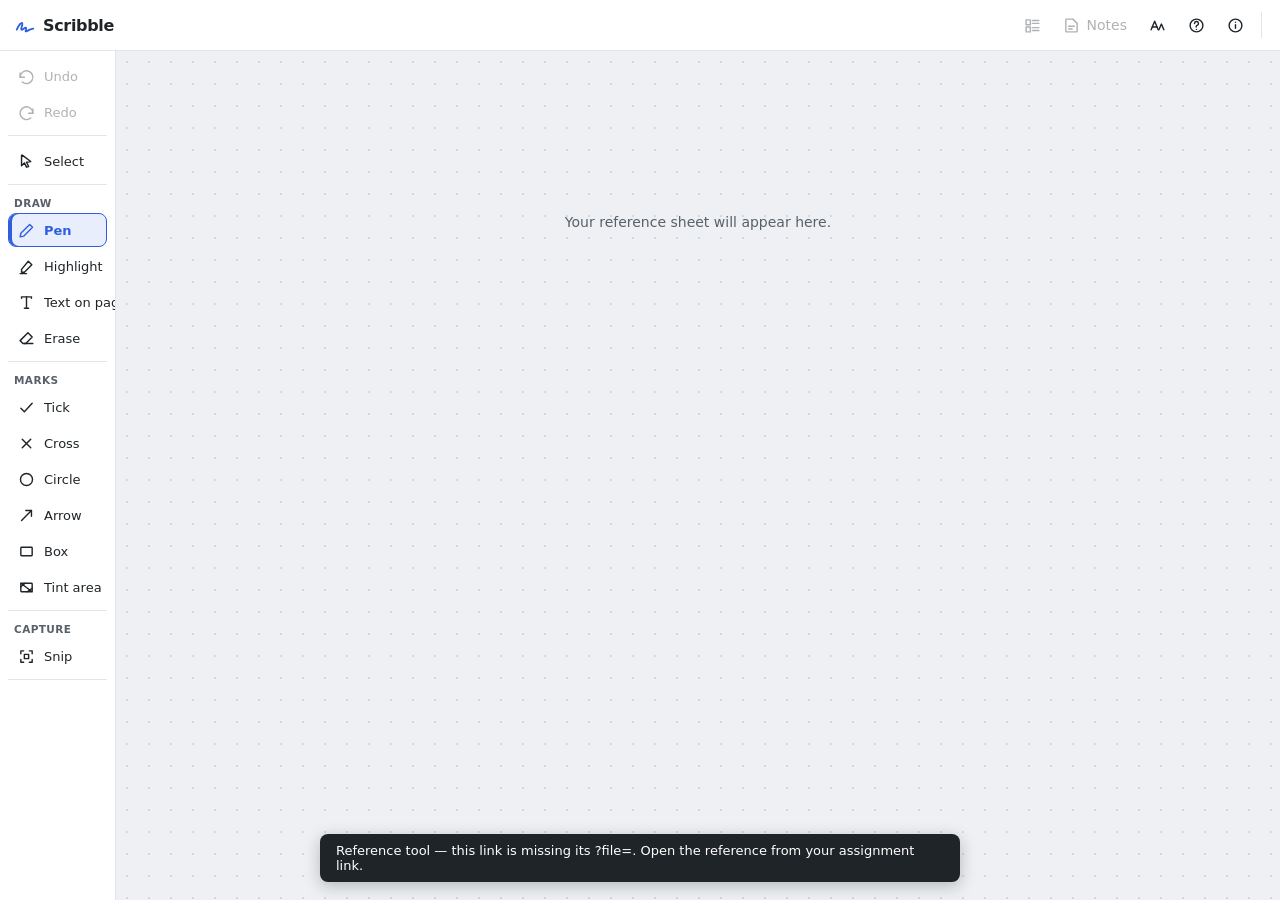
==== scribble/web/index.html @ f54103f5 "v183: Fable roadmap #1+#2 — CI now runs the JS tests + a cross-realm rAF §11.2 gate + an innerHTML §" ====
<!DOCTYPE html>
<html lang="en">
<head>
  <meta charset="utf-8">
  <meta name="viewport" content="width=device-width, initial-scale=1">
  <!-- The dev server (python http.server) sends no cache headers, so browsers
       would reuse a stale index.html on a normal reload — pointing at an OLD
       app.js?v= and making fixes look broken. Force a re-fetch each load. -->
  <meta http-equiv="Cache-Control" content="no-store">
  <meta http-equiv="Content-Security-Policy"
        content="default-src 'self'; script-src 'self' 'wasm-unsafe-eval'; worker-src 'self'; img-src 'self' blob: data:; style-src 'self' 'unsafe-inline'; object-src 'none'; base-uri 'none'; form-action 'none'; frame-ancestors 'self'">
  <title>Scribble — annotate your question paper</title>
  <!-- v182 REFERENCE-TOOL LOCK: the STANDALONE Scribble is a locked reference sheet BY DEFAULT — no
       Open/Save/Resume/Export, it opens only a validated ?file=<reference> (change that per exam). This does
       NOT affect the PL overlay/embed (those load the question via config and are gated out in app.js).
       To ship a FULL standalone annotator instead, add:  <meta name="scribble-locked" content="false">
       For local dev, append ?unlock on localhost. (A <meta>, not inline <script>, because the CSP forbids it.) -->
  <link rel="icon" type="image/svg+xml" href="favicon.svg">
  <!-- ?v= queries bust browser caches: python http.server sends no cache
       headers, and a stale app.js running against a fresh .wasm was the
       single biggest source of "it broke after an update". Bump APP_VERSION
       in app.js and these together on every release. -->
  <link rel="stylesheet" href="style.css?v=183">
</head>
<body>
  <!-- ============================ TOP BAR ============================ -->
  <!-- Document-level actions: open the paper, manage the file, toggle views.
       Deliberately NOT the drawing tools (those live in the left rail). -->
  <header id="topbar">
    <div class="brand">
      <svg viewBox="0 0 24 24"><path d="M3 17c3-6 5-8 6-7s-2 6-1 7 4-3 5-2-1 4 0 4 3-2 8-3"/></svg>
      Scribble
    </div>

    <button id="btn-open" class="btn labeled" title="Open a PDF or HTML file to annotate">
      <svg viewBox="0 0 24 24"><path d="M4 20V4a1 1 0 0 1 1-1h8l6 6v11a1 1 0 0 1-1 1H5a1 1 0 0 1-1-1z"/><path d="M13 3v6h6"/></svg>
      Open
    </button>

    <div class="topbar-right">
      <!-- View toggles -->
      <button id="btn-thumbs" class="btn" title="Show/hide page thumbnails" aria-label="Toggle page thumbnails" aria-pressed="false" disabled>
        <svg viewBox="0 0 24 24"><rect x="3" y="4" width="6" height="7"/><rect x="3" y="14" width="6" height="7"/><path d="M12 5h9M12 9h9M12 15h9M12 19h9"/></svg>
      </button>
      <button id="btn-notes" class="btn labeled" title="Show/hide your working notes" aria-pressed="false" disabled>
        <svg viewBox="0 0 24 24"><path d="M13 3H5a1 1 0 0 0-1 1v16a1 1 0 0 0 1 1h14a1 1 0 0 0 1-1V10"/><path d="M14 3l6 6"/><path d="M8 13h8M8 17h5"/></svg>
        Notes
      </button>
      <button id="btn-big" class="btn" title="Toggle larger controls" aria-label="Toggle larger controls" aria-pressed="false">
        <svg viewBox="0 0 24 24"><path d="M3 18L8 6l5 12"/><path d="M4.7 14h6.6"/><path d="M14 18l3.5-8 3.5 8"/></svg>
      </button>
      <button id="btn-help" class="btn" title="Keyboard shortcuts (?)" aria-label="Show keyboard shortcuts" aria-haspopup="dialog">
        <svg viewBox="0 0 24 24"><circle cx="12" cy="12" r="9"/><path d="M9.2 9.2a2.8 2.8 0 1 1 3.6 2.7c-.8.3-1.3 1-1.3 1.9v.4"/><path d="M12 17.5v.01"/></svg>
      </button>
      <!-- v180: the ⓘ opens the Keyboard-shortcuts modal (its footer carries the attribution), so shortcuts
           are one click on the bar. Wrapper kept so the overlay merge moves the button as one unit. -->
      <span class="about-wrap" id="about-wrap">
        <button id="btn-about" class="btn" title="Keyboard shortcuts &amp; about" aria-label="Keyboard shortcuts and about" aria-haspopup="dialog">
          <svg viewBox="0 0 24 24"><circle cx="12" cy="12" r="9"/><path d="M12 11v5"/><path d="M12 7.5v.01"/></svg>
        </button>
      </span>

      <span class="bar-divider"></span>

      <!-- File: Save/Resume are a pair (your editable session); Export is the deliverable. -->
      <button id="btn-save" class="btn labeled" title="Save your work to a file you can resume from later (shortcut: Ctrl/Cmd+S)" disabled>
        <svg viewBox="0 0 24 24"><path d="M5 3h11l5 5v12a1 1 0 0 1-1 1H5a1 1 0 0 1-1-1V4a1 1 0 0 1 1-1z"/><path d="M8 3v5h7V3"/><path d="M7 21v-7h10v7"/></svg>
        Save
      </button>
      <button id="btn-load" class="btn labeled" title="Re-open a saved work file (.json) to continue where you left off" disabled>
        <svg viewBox="0 0 24 24"><path d="M3 7V5a1 1 0 0 1 1-1h5l2 2h9a1 1 0 0 1 1 1v2"/><path d="M3 7h18l-2 12H5L3 7z"/></svg>
        Resume
      </button>
      <button id="btn-export" class="btn labeled" title="Final step: download the annotated paper (and your notes) as a PDF" disabled>
        <svg viewBox="0 0 24 24"><path d="M12 3v12"/><path d="M7 10l5 5 5-5"/><path d="M4 21h16"/></svg>
        Export PDF
      </button>
    </div>
  </header>

  <!-- ============================ MAIN ROW =========================== -->
  <div id="main">
    <!-- ---------------------- LEFT TOOL RAIL ---------------------- -->
    <!-- The drawing/capture MODES (mutually exclusive). Color and line
         thickness are NOT here — they appear in the contextual bar over the
         page only when a marking tool is active. -->
    <nav id="rail" aria-label="Tools">
      <!-- Overlay-only: drag grip + collapse toggle (hidden in standalone / Option-B via CSS). -->
      <span class="fp-grip" title="Drag to move the tools" aria-hidden="true"><svg viewBox="0 0 6 16"><circle cx="1.5" cy="4" r="1"/><circle cx="4.5" cy="4" r="1"/><circle cx="1.5" cy="8" r="1"/><circle cx="4.5" cy="8" r="1"/><circle cx="1.5" cy="12" r="1"/><circle cx="4.5" cy="12" r="1"/></svg></span>
      <!-- Undo/Redo live here (not just the floating pill) so they're reachable on a
           touch device with no keyboard. Actions, not modes — they never go .active. -->
      <div class="rail-group">
        <button id="btn-undo" class="tool" title="Undo (Ctrl/Cmd+Z)" disabled>
          <svg viewBox="0 0 24 24"><path d="M3 7v6h6"/><path d="M3 13a9 9 0 1 1 3 6.7"/></svg>
          <span>Undo</span>
        </button>
        <button id="btn-redo" class="tool" title="Redo (Ctrl/Cmd+Y or Ctrl/Cmd+Shift+Z)" disabled>
          <svg viewBox="0 0 24 24"><path d="M21 7v6h-6"/><path d="M21 13a9 9 0 1 0-3 6.7"/></svg>
          <span>Redo</span>
        </button>
      </div>
      <div class="rail-group">
        <button class="tool" data-tool="select" title="Select — click an annotation to move, resize or delete it. Drag an empty area to box-select several; Shift-click adds or removes one (shortcut: V)">
          <svg viewBox="0 0 24 24"><path d="M6 3l12 9-6 1 3 6-3 1-3-6-4 4V3z"/></svg>
          <span>Select</span>
        </button>
      </div>

      <div class="rail-group">
        <div class="rail-label">Draw</div>
        <button class="tool active" data-tool="pen" title="Pen — draw freehand (shortcut: P)">
          <svg viewBox="0 0 24 24"><path d="M16.5 3.5l4 4L8 20l-5 1 1-5L16.5 3.5z"/></svg>
          <span>Pen</span>
        </button>
        <button class="tool" data-tool="highlighter" title="Highlighter — translucent marker (shortcut: H)">
          <svg viewBox="0 0 24 24"><path d="M14.5 4.5l5 5L9 20H5v-4L14.5 4.5z"/><path d="M3 22h9"/></svg>
          <span>Highlight</span>
        </button>
        <button class="tool" data-tool="text" title="Types text directly on the page — click the page and type (shortcut: T)">
          <svg viewBox="0 0 24 24"><path d="M5 6V4h14v2"/><path d="M12 4v16"/><path d="M9 20h6"/></svg>
          <span>Text on page</span>
        </button>
        <button class="tool" data-tool="eraser" title="Eraser — removes whole strokes, notes and marks (shortcut: E)">
          <svg viewBox="0 0 24 24"><path d="M14 4l6 6-9 9H7l-4-4L14 4z"/><path d="M9 19h12"/></svg>
          <span>Erase</span>
        </button>
      </div>

      <div class="rail-group">
        <div class="rail-label">Marks</div>
        <button class="tool" data-tool="tick" title="Tick mark — click to place, drag to size">
          <svg viewBox="0 0 24 24"><path d="M4 13l5 5L20 6"/></svg>
          <span>Tick</span>
        </button>
        <button class="tool" data-tool="cross" title="Cross mark — click to place, drag to size">
          <svg viewBox="0 0 24 24"><path d="M6 6l12 12"/><path d="M18 6L6 18"/></svg>
          <span>Cross</span>
        </button>
        <button class="tool" data-tool="circle" title="Circle — drag around the region to mark">
          <svg viewBox="0 0 24 24"><circle cx="12" cy="12" r="8.5"/></svg>
          <span>Circle</span>
        </button>
        <button class="tool" data-tool="arrow" title="Arrow — drag from tail to tip">
          <svg viewBox="0 0 24 24"><path d="M5 19L19 5"/><path d="M11 5h8v8"/></svg>
          <span>Arrow</span>
        </button>
        <button class="tool" data-tool="rect" title="Box — drag around the region to outline">
          <svg viewBox="0 0 24 24"><rect x="4" y="6" width="16" height="12" rx="1"/></svg>
          <span>Box</span>
        </button>
        <button class="tool" data-tool="fillrect" title="Tint area — drag to highlight a whole region">
          <svg viewBox="0 0 24 24"><rect x="4" y="6" width="16" height="12" rx="1"/><path d="M4 6l16 12M10 6L4 11M20 13l-7 5"/></svg>
          <span>Tint area</span>
        </button>
      </div>

      <div class="rail-group">
        <div class="rail-label">Capture</div>
        <button class="tool" data-tool="snip" title="Snip — drag a box to copy that region (image + any text) into your notes (shortcut: S)">
          <svg viewBox="0 0 24 24"><path d="M4 8V4h4"/><path d="M16 4h4v4"/><path d="M20 16v4h-4"/><path d="M8 20H4v-4"/><rect x="9" y="9" width="6" height="6"/></svg>
          <span>Snip</span>
        </button>
      </div>
      <!-- Minimise-to-handle uses "＿", expand uses diagonal arrows, ✕ stays full-hide only (#8).
           Both glyphs live in the button; CSS shows one per collapsed state — correct at boot, no JS. -->
      <button id="rail-collapse" class="fp-collapse" title="Minimise the toolbar" aria-label="Minimise the toolbar" aria-expanded="true"><svg class="ico-min" viewBox="0 0 24 24"><path d="M5 16h14"/></svg><svg class="ico-expand" viewBox="0 0 24 24"><path d="M15 5h4v4"/><path d="M19 5l-6 6"/><path d="M9 19H5v-4"/><path d="M5 19l6-6"/></svg></button>
      <!-- Toolbar width handle. Deliberately a <button>: DRAG_EXCLUDE (floating-panel.js) already excludes
           `button`, so dragging this edge resizes the bar and can never LIFT it. Overlay-only (style.css). -->
      <button type="button" id="rail-resize" class="fp-resize" role="separator" aria-orientation="vertical"
              title="Drag to set the toolbar width (double-click for full width)" aria-label="Toolbar width"
              aria-valuemin="0" aria-valuemax="100" aria-valuenow="100" aria-valuetext="Full width"></button>
    </nav>

    <!-- Page thumbnails (auto-shown for multi-page documents) -->
    <aside id="thumbs" hidden></aside>

    <!-- ------------------------- STAGE ---------------------------- -->
    <!-- A non-scrolling frame that holds the scrolling viewer plus the two
         floating overlays (context bar, doc controls), so the overlays stay
         pinned while the page scrolls. -->
    <section id="stage">
      <div id="viewer">
        <p id="placeholder">Open a PDF or HTML file to start scribbling.</p>
        <!-- HTML docs (single page) use this wrapper directly. -->
        <div id="page-wrap" hidden>
          <canvas id="pdf-canvas"></canvas>
          <iframe id="html-frame" hidden sandbox="allow-same-origin"
                  referrerpolicy="no-referrer" title="Uploaded document"></iframe>
          <canvas id="anno-canvas"></canvas>
          <textarea id="text-input" maxlength="500" hidden rows="1"
                 autocomplete="off" spellcheck="false"
                 placeholder="Type a note…"></textarea>
        </div>
        <!-- PDF docs: a virtualized column of per-page sheets (built in JS). -->
        <div id="page-column" hidden></div>
      </div>

      <!-- Contextual color + thickness: shown only for marking tools. Movable,
           collapsible, semi-transparent, scrolls horizontally when narrow. -->
      <div id="context-bar" hidden>
        <span class="cbar-grip" title="Drag to move the colour bar" aria-hidden="true"><svg viewBox="0 0 6 16"><circle cx="1.5" cy="4" r="1"/><circle cx="4.5" cy="4" r="1"/><circle cx="1.5" cy="8" r="1"/><circle cx="4.5" cy="8" r="1"/><circle cx="1.5" cy="12" r="1"/><circle cx="4.5" cy="12" r="1"/></svg></span>
        <div class="cbar-content">
          <div id="colors">
            <button class="swatch" data-color="black" title="Black"></button>
            <button class="swatch" data-color="red" title="Red"></button>
            <button class="swatch active" data-color="blue" title="Blue"></button>
            <button class="swatch" data-color="green" title="Green"></button>
            <button class="swatch" data-color="yellow" title="Yellow"></button>
          </div>
          <span class="bar-divider" id="width-divider"></span>
          <div id="widths" title="Line thickness">
            <button class="btn width" data-width="thin" title="Thin line — fine pen strokes"><span class="dot d1"></span></button>
            <button class="btn width active" data-width="medium" title="Medium line — default thickness"><span class="dot d2"></span></button>
            <button class="btn width" data-width="thick" title="Thick line — bold strokes"><span class="dot d3"></span></button>
          </div>
          <span class="bar-divider"></span>
          <button id="btn-palette" class="btn" title="Colour-blind-safe palette (green→brown, red→vermillion)" aria-label="Toggle colour-blind-safe palette" aria-pressed="false">
            <svg viewBox="0 0 24 24"><circle cx="12" cy="12" r="8.5"/><path d="M12 3.5a8.5 8.5 0 0 0 0 17z" fill="currentColor" stroke="none"/></svg>
          </button>
        </div>
        <button id="cbar-collapse" class="cbar-collapse" title="Minimise the colour bar" aria-label="Minimise the colour bar" aria-expanded="true"><svg class="ico-min" viewBox="0 0 24 24"><path d="M5 16h14"/></svg><svg class="ico-expand" viewBox="0 0 24 24"><path d="M15 5h4v4"/><path d="M19 5l-6 6"/><path d="M9 19H5v-4"/><path d="M5 19l6-6"/></svg></button>
      </div>

      <!-- Floating document controls: page nav + zoom (viewer convention) -->
      <div id="doc-controls" hidden>
        <!-- Page nav + the Page/Scroll toggle are meaningless on a single HTML page; CSS
             hides #page-nav (and #scroll-mode) under body.html-doc. -->
        <span id="page-nav">
          <button id="btn-prev" class="btn" title="Previous page (PageUp / scroll up at the top)" disabled>
            <svg viewBox="0 0 24 24"><path d="M14 6l-6 6 6 6"/></svg>
          </button>
          <span class="readout">
            <input id="page-input" type="number" min="1" value="1" disabled
                   title="Type a page number and press Enter">
            <span id="page-count">/ –</span>
          </span>
          <button id="btn-next" class="btn" title="Next page (PageDown / scroll down at the bottom)" disabled>
            <svg viewBox="0 0 24 24"><path d="M10 6l6 6-6 6"/></svg>
          </button>
          <span class="bar-divider"></span>
        </span>

        <button id="btn-zoom-out" class="btn" title="Zoom out" disabled>
          <svg viewBox="0 0 24 24"><path d="M5 12h14"/></svg>
        </button>
        <select id="zoom-select" title="Zoom level" disabled>
          <option value="fit-width">Fit width</option>
          <option value="fit-page">Fit page</option>
          <option value="0.5">50%</option>
          <option value="0.75">75%</option>
          <option value="1" selected>100%</option>
          <option value="1.25">125%</option>
          <option value="1.5">150%</option>
          <option value="2">200%</option>
          <option value="3">300%</option>
        </select>
        <button id="btn-zoom-in" class="btn" title="Zoom in" disabled>
          <svg viewBox="0 0 24 24"><path d="M12 5v14"/><path d="M5 12h14"/></svg>
        </button>

        <span class="bar-divider"></span>

        <div id="scroll-mode" class="seg-group" role="group" aria-label="Page view mode">
          <button id="seg-paged" class="seg active" title="Single page — one page at a time" aria-pressed="true" disabled>
            <svg viewBox="0 0 24 24"><rect x="6" y="4" width="12" height="16" rx="1"/></svg>
            <span>Page</span>
          </button>
          <button id="seg-cont" class="seg" title="Continuous — scroll through every page" aria-pressed="false" disabled>
            <svg viewBox="0 0 24 24"><rect x="6" y="3" width="12" height="7" rx="1"/><rect x="6" y="14" width="12" height="7" rx="1"/></svg>
            <span>Scroll</span>
          </button>
        </div>
      </div>
    </section>

    <!-- Splitter + Notes pane (unchanged internals) -->
    <div id="splitter" hidden title="Drag to resize notes (double-click to reset)"></div>
    <aside id="notes-pane" hidden>
      <header>
        <span class="notes-grip" title="Drag to move the notes window" aria-hidden="true"><svg viewBox="0 0 6 16"><circle cx="1.5" cy="4" r="1"/><circle cx="4.5" cy="4" r="1"/><circle cx="1.5" cy="8" r="1"/><circle cx="4.5" cy="8" r="1"/><circle cx="1.5" cy="12" r="1"/><circle cx="4.5" cy="12" r="1"/></svg></span>
        <span>Notes</span>
        <span>
          <button id="btn-add-note" class="btn" title="Add a text block">＋ Text</button>
          <button id="btn-add-sketch" class="btn" title="Add a blank canvas you can draw on with the same tools">＋ Draw</button>
          <button id="btn-paste-img" class="btn" title="Paste an image from the clipboard — e.g. a snip copied in the reference tab (Ctrl/⌘+V works too)">＋ Paste</button>
          <button id="btn-notes-dock" class="btn" title="Float notes as a window">Float</button>
          <button id="btn-notes-hide" class="btn icon-btn" title="Hide the notes — reopen with the Notes button on the toolbar" aria-label="Hide the notes">
            <svg viewBox="0 0 24 24" aria-hidden="true"><path d="M6 6l12 12M18 6L6 18"/></svg>
          </button>
        </span>
      </header>
      <div class="notes-scratch-note">Notes are scratch — not saved with your answer.</div>
      <div id="notes-list"></div>
      <div class="notes-resize" aria-hidden="true"></div>
    </aside>
  </div>

  <div id="status" role="status" aria-live="polite"></div>
  <!-- Persistent, high-attention alert (autosave failure / scratchpad nearly full). role="alert" so it is
       announced assertively; textContent only; pinned near the top (never the bottom-fixed #status spot). -->
  <div id="persist-alert" class="persist-alert" role="alert" hidden></div>

  <!-- Keyboard-shortcuts overlay (toggle: ? key or the help button). Static
       content only — no user data ever goes in here. -->
  <div id="help-overlay" hidden role="dialog" aria-modal="true" aria-label="Keyboard shortcuts">
    <div id="help-card">
      <header>
        <span>Keyboard shortcuts</span>
        <button id="help-close" class="btn" title="Close (Esc)" aria-label="Close">
          <svg viewBox="0 0 24 24"><path d="M6 6l12 12M18 6L6 18"/></svg>
        </button>
      </header>
      <div class="help-cols">
        <section>
          <h3>Tools</h3>
          <dl>
            <dt>V</dt><dd>Select</dd>
            <dt>P</dt><dd>Pen</dd>
            <dt>H</dt><dd>Highlighter</dd>
            <dt>T</dt><dd>Text note</dd>
            <dt>E</dt><dd>Eraser</dd>
            <dt class="ov-hide">S</dt><dd class="ov-hide">Snip a region</dd>
            <dt>Same key again</dt><dd>Deselect the active tool (back to Select)</dd>
          </dl>
        </section>
        <section>
          <h3>Edit</h3>
          <dl>
            <dt>Ctrl/⌘ Z</dt><dd>Undo</dd>
            <dt>Ctrl/⌘ Y</dt><dd>Redo</dd>
            <dt>Ctrl/⌘ S</dt><dd>Save work file</dd>
            <dt>Drag empty</dt><dd>Box-select several marks</dd>
            <dt>Shift-click</dt><dd>Add / remove one from the selection</dd>
            <dt>Delete</dt><dd>Remove selected mark(s)</dd>
            <dt>Esc</dt><dd>Deselect — or pause to answer, press again to draw</dd>
          </dl>
        </section>
        <section>
          <h3>Navigate &amp; text</h3>
          <dl>
            <dt class="ov-hide">PgUp / PgDn</dt><dd class="ov-hide">Previous / next page</dd>
            <dt class="ov-hide">Home / End</dt><dd class="ov-hide">First / last page</dd>
            <dt>Enter</dt><dd>Place a text note</dd>
            <dt>Shift Enter</dt><dd>New line in a note</dd>
            <dt>?</dt><dd>Show this help</dd>
          </dl>
        </section>
      </div>
      <footer id="help-about"><strong>Scribble</strong> — by Adhiraj Agarwala. © 2026 · MIT License.</footer>
    </div>
  </div>

  <input id="file-pdf" type="file" accept=".pdf,application/pdf,.html,.htm,text/html" hidden>
  <input id="file-json" type="file" accept=".json,application/json" hidden>

  <!-- RACE-3 (audit, high): preload the whole module graph in parallel. The v172 wedge's leading
       mechanism is a script-blocking stall while parser-inserted modules wait; preloading shrinks
       the serial window. Keep this list in lockstep with app.js's imports. -->
  <link rel="modulepreload" href="app.js?v=183">
  <link rel="modulepreload" href="pkg/scribble.js?v=183">
  <link rel="modulepreload" href="utils.js?v=183">
  <link rel="modulepreload" href="pdf-writer.js?v=183">
  <link rel="modulepreload" href="embed.js?v=183">
  <link rel="modulepreload" href="idb.js?v=183">
  <link rel="modulepreload" href="text-extract.js?v=183">
  <link rel="modulepreload" href="modals.js?v=183">
  <link rel="modulepreload" href="colorbar.js?v=183">
  <link rel="modulepreload" href="notes-dock.js?v=183">
  <link rel="modulepreload" href="floating-panel.js?v=183">
  <link rel="modulepreload" href="overlay-pe.js?v=183">
  <link rel="modulepreload" href="rail-resize.js?v=183">
  <link rel="modulepreload" href="rail-overflow.js?v=183">
  <link rel="modulepreload" href="calc-dodge.js?v=183">
  <link rel="modulepreload" href="visible-band.js?v=183">
  <script type="module" src="app.js?v=183"></script>
</body>
</html>
---- scribble/web/style.css ----
* { box-sizing: border-box; }

:root {
  --ink: #1f2428;
  --muted: #586069; /* darkened for contrast on the 10.5px rail labels + readouts */
  --line: #e1e4e8;
  --bg: #eef0f3;
  --panel: #ffffff;
  --accent: #2f5fde;
  --accent-soft: #e8eefc;
  --sheet-shadow: 0 1px 2px rgba(20, 24, 28, 0.10), 0 6px 24px rgba(20, 24, 28, 0.12);
}

html, body {
  margin: 0;
  height: 100%;
  font-family: -apple-system, BlinkMacSystemFont, "Segoe UI", system-ui, sans-serif;
  font-size: 14px;
  color: var(--ink);
  background: var(--bg);
  display: flex;
  flex-direction: column;
}

/* ---------- top bar (file + view) ---------- */

#topbar {
  position: relative; /* containing block for a docked colour bar */
  display: flex;
  align-items: center;
  gap: 8px;
  padding: 8px 14px;
  background: var(--panel);
  border-bottom: 1px solid var(--line);
  flex: none;
  z-index: 10;
  transition: box-shadow .14s ease;
}
/* Soft hint band while a drag is hovering the toolbar — "let go to dock here". */
#topbar.cbar-drop { box-shadow: inset 0 -3px 0 var(--accent); }

.topbar-right {
  margin-left: auto;
  display: flex;
  align-items: center;
  gap: 4px;
}

.bar-divider {
  width: 1px;
  align-self: stretch;
  margin: 4px 4px;
  background: var(--line);
}

.brand {
  display: inline-flex;
  align-items: center;
  gap: 7px;
  font-weight: 700;
  font-size: 16px;
  letter-spacing: -0.02em;
  margin-right: 8px;
}

.brand svg {
  width: 22px;
  height: 22px;
  fill: none;
  stroke: var(--accent);
  stroke-width: 2;
  stroke-linecap: round;
  stroke-linejoin: round;
}

button { font: inherit; }

/* ---------- left tool rail (modes) ---------- */

#rail {
  flex: none;
  width: 116px;
  overflow-y: auto;
  background: var(--panel);
  border-right: 1px solid var(--line);
  padding: 8px 8px 16px;
  display: flex;
  flex-direction: column;
  gap: 4px;
}

.rail-group {
  display: flex;
  flex-direction: column;
  gap: 2px;
  padding-bottom: 6px;
  margin-bottom: 4px;
  border-bottom: 1px solid var(--line);
}
.rail-group:last-child { border-bottom: none; margin-bottom: 0; }

.rail-label {
  font-size: 10.5px;
  font-weight: 600;
  letter-spacing: 0.04em;
  text-transform: uppercase;
  color: var(--muted);
  padding: 4px 6px 2px;
}

/* tool buttons in the rail: icon + label, left aligned, full width */
#rail .tool {
  display: flex;
  align-items: center;
  gap: 9px;
  width: 100%;
  height: 34px;
  padding: 0 9px;
  justify-content: flex-start;
  border: 1px solid transparent;
  border-radius: 8px;
  background: transparent;
  color: var(--ink);
  cursor: pointer;
  font-size: 13px;
  font-weight: 500;
  white-space: nowrap;
}
#rail .tool svg {
  width: 17px; height: 17px; flex: none;
  fill: none; stroke: currentColor; stroke-width: 2;
  stroke-linecap: round; stroke-linejoin: round;
}
#rail .tool:hover { background: #f2f4f7; border-color: var(--line); }
#rail .tool.active {
  background: var(--accent-soft);
  color: var(--accent);
  border-color: var(--accent);
  font-weight: 600;
  box-shadow: inset 3px 0 0 var(--accent); /* clear "armed" left bar so the active tool reads at a glance */
}
#rail .tool:disabled { opacity: 0.35; cursor: default; } /* Undo/Redo rail actions when there's nothing to do */

.btn {
  display: inline-flex;
  align-items: center;
  gap: 7px;
  height: 34px;
  min-width: 34px;
  padding: 0 8px;
  justify-content: center;
  border: 1px solid transparent;
  border-radius: 8px;
  background: transparent;
  color: var(--ink);
  cursor: pointer;
  user-select: none;
  -webkit-user-select: none;
  touch-action: manipulation;
  white-space: nowrap;
  transition: background .12s, border-color .12s;
}

.btn svg {
  width: 17px;
  height: 17px;
  fill: none;
  stroke: currentColor;
  stroke-width: 2;
  stroke-linecap: round;
  stroke-linejoin: round;
  flex: none;
}

.btn:hover:not(:disabled) { background: #f2f4f7; border-color: var(--line); }
.btn:active:not(:disabled) { background: #e9ecf1; }
.btn:disabled { opacity: 0.35; cursor: default; }
.btn[hidden] { display: none; } /* .btn's inline-flex would otherwise beat [hidden] */

/* Visible keyboard focus on every interactive control. Mouse clicks don't
   trigger :focus-visible, so this only shows for keyboard/AT users — no visual
   noise for pointer users, but the focus point is never invisible. */
.btn:focus-visible,
#rail .tool:focus-visible,
.seg:focus-visible,
.swatch:focus-visible,
.block-actions button:focus-visible,
#zoom-select:focus-visible,
#page-input:focus-visible {
  outline: 2px solid var(--accent);
  outline-offset: 2px;
}
.swatch:focus-visible { outline-offset: 3px; }

/* Stateful top-bar / palette toggles: JS adds .active for the ON state, so it
   needs a persistent pressed look. Without this rule the button only flashed
   its hover background and snapped back on mouse-out — which read as "glitchy". */
#btn-thumbs.active, #btn-notes.active, #btn-big.active, #btn-palette.active {
  background: var(--accent-soft);
  color: var(--accent);
  border-color: #c4d2f5;
}

.btn.primary {
  background: var(--ink);
  color: #fff;
}
.btn.primary:hover:not(:disabled) { background: #343b41; }
.btn.primary:active:not(:disabled) { background: #14181b; }

.readout {
  display: inline-flex;
  align-items: center;
  gap: 4px;
  flex: none;                 /* never shrink — keeps "1 / N" on one line */
  white-space: nowrap;
  font-size: 12.5px;
  font-variant-numeric: tabular-nums;
  color: var(--muted);
  text-align: center;
}
#page-count { white-space: nowrap; }
/* The floating controls bar must never wrap or overflow its row. On small
   screens it scrolls horizontally instead of stacking. */
#doc-controls {
  flex-wrap: nowrap;
  max-width: calc(100% - 24px);
  overflow-x: auto;
  scrollbar-width: none;
}
#doc-controls::-webkit-scrollbar { display: none; }

#page-input {
  width: 42px;
  height: 28px;
  font: inherit;
  font-size: 12.5px;
  text-align: center;
  border: 1px solid var(--line);
  border-radius: 6px;
  background: #fafbfc;
  color: var(--ink);
  -moz-appearance: textfield;
}
#page-input::-webkit-outer-spin-button,
#page-input::-webkit-inner-spin-button { -webkit-appearance: none; margin: 0; }
#page-input:focus { outline: 2px solid var(--accent-soft); border-color: var(--accent); }

#zoom-select {
  height: 30px;
  font: inherit;
  font-size: 12.5px;
  border: 1px solid var(--line);
  border-radius: 6px;
  background: #fafbfc;
  color: var(--ink);
  padding: 0 4px;
}
#zoom-select:focus { outline: 2px solid var(--accent-soft); border-color: var(--accent); }
#zoom-select:disabled, #page-input:disabled { opacity: 0.4; }

/* width picker */
.btn.width { min-width: 30px; padding: 0 6px; border-color: var(--line); }
.btn.width .dot { border-radius: 50%; background: var(--ink); display: block; }
.btn.width .d1 { width: 4px; height: 4px; }
.btn.width .d2 { width: 7px; height: 7px; }
.btn.width .d3 { width: 11px; height: 11px; }
.btn.width.active { background: var(--accent-soft); border-color: #c4d2f5; }
.btn.width.active .dot { background: var(--accent); }

/* ---------- color swatches ---------- */

.swatch {
  width: 23px;
  height: 23px;
  margin: 0 1px;
  padding: 0;
  border-radius: 50%;
  border: 1px solid rgba(20, 24, 28, 0.16);  /* subtle definition (esp. yellow on white) */
  cursor: pointer;
  flex: none;
  transition: transform .1s ease, box-shadow .1s ease;
}
.swatch:hover { transform: scale(1.12); }

.swatch[data-color="black"]  { background: #1a1a1a; }
.swatch[data-color="red"]    { background: #d32f2f; }
.swatch[data-color="blue"]   { background: #1565c0; }
.swatch[data-color="green"]  { background: #2e7d32; }
.swatch[data-color="yellow"] { background: #f9d000; }

/* Active = a crisp accent ring with a white gap (premium picker look) rather than
   a flat outline that fights the keyboard focus ring. */
.swatch.active {
  box-shadow: 0 0 0 2px var(--panel), 0 0 0 4px var(--accent);
}

/* ---------- main row layout ---------- */

#main {
  flex: 1;
  display: flex;
  min-height: 0;
}

/* `display: flex`/`block` on panels would defeat the hidden attribute. */
#thumbs[hidden], #notes-pane[hidden], #splitter[hidden],
#context-bar[hidden], #doc-controls[hidden] { display: none; }

/* The stage holds the scrolling viewer plus floating overlays that stay
   pinned while the page scrolls. */
#stage {
  flex: 1;
  min-width: 0;
  position: relative;
}

#thumbs {
  width: 138px;
  flex: none;
  overflow-y: auto;
  background: #fafbfc;
  border-right: 1px solid var(--line);
  padding: 10px;
  display: flex;
  flex-direction: column;
  gap: 10px;
}

.thumb {
  border: 2px solid transparent;
  border-radius: 4px;
  cursor: pointer;
  background: #fff;
  box-shadow: 0 1px 3px rgba(20,24,28,0.15);
  padding: 0;
  position: relative;
}
.thumb.active { border-color: var(--accent); }
.thumb canvas { display: block; width: 100%; border-radius: 2px; }
.thumb .pageno {
  position: absolute;
  bottom: 3px;
  right: 5px;
  font-size: 10px;
  color: #fff;
  background: rgba(20,24,28,0.65);
  border-radius: 4px;
  padding: 0 4px;
}

#viewer {
  position: absolute;
  inset: 0;
  overflow: auto;
  /* Keep scrolling inside the viewer: no scroll-chaining to the page behind it
     and no accidental browser back/forward swipe at the edges. */
  overscroll-behavior: contain;
  display: flex;
  /* `safe center` centres the page when it fits but falls back to flex-start
     when it's wider/taller than the viewer — otherwise the overflowing left/top
     edge is unreachable by scrolling (pages looked "cut off" when zoomed in). */
  justify-content: safe center;
  align-items: safe flex-start;
  padding: 28px 20px 64px;
  background-image: radial-gradient(#d4d9e0 1px, transparent 1.5px);
  background-size: 22px 22px;
}

/* Contextual colour + thickness bar: movable, collapsible, semi-transparent,
   and horizontally scrollable when it doesn't fit. Default: top-left, beside
   the Open button (easiest to reach). Once dragged, JS sets explicit left/top. */
#context-bar {
  position: absolute;
  top: 10px;
  left: 12px;
  transform: none;
  display: flex;
  align-items: center;
  gap: 6px;
  max-width: calc(100% - 24px);
  padding: 5px 7px;
  background: rgba(255, 255, 255, 0.9);
  -webkit-backdrop-filter: blur(12px) saturate(1.1);
  backdrop-filter: blur(12px) saturate(1.1);
  border: 1px solid rgba(225, 228, 232, 0.9);
  border-radius: 13px;
  box-shadow: 0 1px 2px rgba(20, 24, 28, 0.08), 0 10px 28px rgba(20, 24, 28, 0.13);
  z-index: 6;
  touch-action: none;
  transition: box-shadow .14s ease;
}
/* One compact control height inside the bar (the global .btn is taller). */
#context-bar .btn { height: 30px; min-width: 30px; }
#context-bar .bar-divider { align-self: center; height: 20px; margin: 0 3px; }
#context-bar.moved { transform: none; } /* explicit left/top after a drag */
/* Picked up: fixed to the viewport so it tracks the cursor with no reparent jumps,
   lifted with a stronger shadow for a light "in-hand" feel. */
#context-bar.cbar-dragging {
  position: fixed !important;
  transform: none !important;
  z-index: 80;
  box-shadow: 0 10px 30px rgba(20, 24, 28, 0.28);
  cursor: grabbing;
}
.cbar-content {
  display: flex;
  align-items: center;
  gap: 6px;
  overflow-x: auto;
  scrollbar-width: thin;
  scroll-behavior: smooth;
}
.cbar-content::-webkit-scrollbar { height: 5px; }
.cbar-content::-webkit-scrollbar-thumb { background: var(--line); border-radius: 3px; }
#context-bar #colors,
#context-bar #widths { display: flex; align-items: center; gap: 2px; flex: none; }
#context-bar.collapsed .cbar-content { display: none; }
.cbar-grip {
  flex: none;
  display: flex;
  align-items: center;
  cursor: grab;
  color: var(--muted);
  padding: 0 3px;
  border-radius: 6px;
  user-select: none;
  touch-action: none;
}
.cbar-grip svg { width: 6px; height: 15px; fill: currentColor; }
.cbar-grip:hover { color: var(--ink); background: #eef0f3; }
.cbar-grip:active { cursor: grabbing; }
.cbar-collapse {
  flex: none;
  width: 30px;
  height: 30px;
  border: 1px solid var(--line);
  background: #fff;
  color: var(--ink);
  cursor: pointer;
  border-radius: 8px;
  display: flex;
  align-items: center;
  justify-content: center;
  transition: background .12s, border-color .12s, color .12s;
}
.cbar-collapse svg {
  width: 16px; height: 16px;
  fill: none; stroke: currentColor; stroke-width: 2;
  stroke-linecap: round; stroke-linejoin: round;
}
.cbar-collapse:hover { background: var(--accent-soft); color: var(--accent); border-color: #c4d2f5; }
/* #8 icon standard: glyph SWAP, not rotation — a rotated chevron never read as "expand", and the
   transform was the realm-fragile bit the Phase-1 extraction kept mangling. Minimise "＿" while
   expanded; diagonal expand arrows while collapsed. */
.cbar-collapse .ico-expand { display: none; }
#context-bar.collapsed .cbar-collapse .ico-min { display: none; }
#context-bar.collapsed .cbar-collapse .ico-expand { display: block; }
/* The colour-blind toggle: bordered white OFF; a solid accent fill with a white
   icon ON — an unmistakable, glanceable state. */
#btn-palette { border-color: var(--line); background: #fff; color: var(--ink); }
#btn-palette:not(.active):hover { background: var(--accent-soft); border-color: #c4d2f5; color: var(--accent); }
#btn-palette.active {
  background: var(--accent);
  border-color: var(--accent);
  color: #fff;
}
#btn-palette.active:hover { background: #2550c8; border-color: #2550c8; }

/* Docked: a flat strip absolutely placed in the toolbar at any horizontal offset
   (set in JS), vertically centred. No floating chrome, no resize handle. The grip
   stays so it can be slid along the bar or dragged back out onto the page. */
body.cbar-docked #context-bar {
  position: absolute;
  top: 50%;
  transform: translateY(-50%);
  background: transparent;
  border: none;
  box-shadow: none;
  -webkit-backdrop-filter: none;
  backdrop-filter: none;
  padding: 0;
  max-width: none;
  width: auto !important;
}
/* While actively dragging, the fixed-position rule above wins over the docked
   centring transform. */
body.cbar-docked #context-bar.cbar-dragging { transform: none !important; }

/* floating page + zoom + undo controls, bottom center */
#doc-controls {
  position: absolute;
  bottom: 12px;
  left: 50%;
  transform: translateX(-50%);
  display: flex;
  align-items: center;
  gap: 3px;
  padding: 4px 8px;
  background: var(--panel);
  border: 1px solid var(--line);
  border-radius: 10px;
  box-shadow: 0 2px 12px rgba(20, 24, 28, 0.18);
  z-index: 6;
}
#doc-controls .bar-divider { align-self: stretch; margin: 3px 3px; }

#splitter {
  width: 6px;
  flex: none;
  cursor: col-resize;
  background: var(--line);
  touch-action: none;   /* a touch-drag resizes; it must never pan/zoom the page instead */
  user-select: none;    /* nor sweep a text selection across the panes */
}
#splitter:hover { background: var(--accent); }

#notes-pane {
  width: 340px;
  min-width: 220px;
  max-width: 60vw;
  flex: none;
  display: flex;
  flex-direction: column;
  background: #fffdf7;
  border-left: 1px solid var(--line);
}

/* Embedded (PrairieLearn): tools on the LEFT · document on top · notes BELOW,
   resizable UP by dragging the splitter so they can come over the question. */
body.embedded #main {
  display: grid;
  grid-template-columns: auto minmax(0, 1fr);
  grid-template-rows: minmax(60px, 1fr) auto auto;
  grid-template-areas:
    "rail stage"
    "rail split"
    "rail notes";
}
body.embedded #rail  { grid-area: rail; }
body.embedded #stage { grid-area: stage; }
body.embedded #splitter {
  grid-area: split;
  width: auto;
  height: 6px;
  cursor: row-resize;
}
body.embedded #notes-pane {
  grid-area: notes;
  height: var(--notes-h, 240px);
  width: auto;
  min-width: 0;
  max-width: none;
  border-left: none;
  border-top: 1px solid var(--line);
}

/* Embed: drop the document-management buttons (the question auto-loads, there are
   no PDF thumbnails, and save/export come with the graded upgrade) — this declutters
   the toolbar AND frees the gap so the colour bar docks there, off the question. */
body.embedded #btn-open,
body.embedded #btn-thumbs,
body.embedded #btn-save,
body.embedded #btn-load,
body.embedded #btn-export,
body.embedded .bar-divider { display: none; }

/* ---- floating notes window (embed only): grip · lifted · resting · resize · drop hint ---- */
/* The grip mirrors .cbar-grip; only shown when embedded (standalone keeps the side pane). */
#notes-pane .notes-grip { display: none; }
body.embedded #notes-pane .notes-grip {
  display: inline-flex; align-items: center; cursor: grab; color: var(--muted);
  padding: 0 4px; border-radius: 6px; user-select: none; touch-action: none; margin-right: 6px;
}
#notes-pane .notes-grip svg { width: 6px; height: 15px; fill: currentColor; }
#notes-pane .notes-grip:hover { color: var(--ink); background: #eef0f3; }
#notes-pane .notes-grip:active { cursor: grabbing; }
#notes-pane header button { cursor: pointer; } /* buttons keep the pointer cursor, not the grip's grab */
/* The WHOLE header is a drag handle now (embed/overlay only) — hint it with grab. Collapsed strip is
   tap-to-expand, so it keeps the pointer cursor (rule below, .notes-collapsed > header). */
body.embedded #notes-pane:not(.notes-collapsed) > header { cursor: grab; }
body.embedded #notes-pane.notes-dragging > header { cursor: grabbing; }

/* Picked up: fixed to the viewport, lifted (mirror #context-bar.cbar-dragging). */
#notes-pane.notes-dragging {
  position: fixed !important; z-index: 80; margin: 0;
  border: 1px solid var(--line); border-radius: 12px; overflow: hidden;
  box-shadow: 0 10px 30px rgba(20, 24, 28, .28); cursor: grabbing;
}

/* Resting floating window, absolutely placed inside #stage (which is position:relative). */
body.notes-floating #notes-pane {
  position: absolute; z-index: 7;
  width: auto; height: auto; min-width: 220px; max-width: none;
  border: 1px solid var(--line); border-radius: 12px; overflow: hidden;
  box-shadow: 0 10px 30px rgba(20, 24, 28, .22);
}
/* The document reclaims the space: collapse the split + notes rows, hide the splitter. */
body.embedded.notes-floating #main { grid-template-rows: minmax(60px, 1fr) 0 0; }
body.embedded.notes-floating #splitter { display: none; }

/* "Drop here to dock" hint band at the bottom of #stage while dragging. */
#stage.notes-drop::after {
  content: ""; position: absolute; left: 0; right: 0; bottom: 0; height: 72px;
  background: var(--accent-soft); border-top: 2px dashed var(--accent);
  pointer-events: none; z-index: 6;
}

/* Bottom-right resize grip (floating only), with a subtle diagonal texture. */
#notes-pane .notes-resize { display: none; }
body.notes-floating #notes-pane .notes-resize {
  display: block; position: absolute; right: 0; bottom: 0;
  width: 16px; height: 16px; cursor: nwse-resize; touch-action: none; z-index: 1;
  background: linear-gradient(135deg, transparent 0 46%, var(--muted) 46% 54%,
    transparent 54% 66%, var(--muted) 66% 74%, transparent 74%);
}

/* Dock/float toggle button: embed-only. */
#btn-notes-dock { display: none; }
body.embedded #btn-notes-dock { display: inline-flex; }

/* ✕ Hide button on the notes header: overlay-only. Fully tucks the notes away (distinct from Minimise,
   which only collapses to a strip) so a student who just wants to annotate can get them out of the way;
   the toolbar Notes button reopens it. */
#btn-notes-hide { display: none; }
body.overlay:not(.readonly) #btn-notes-hide { display: inline-flex; align-items: center; }
#btn-notes-hide.icon-btn { padding: 3px 5px; }

/* Read-only (a saved PrairieLearn submission): annotations render but nothing edits.
   The JS READONLY gates are the real lock — this just removes the now-dead chrome.
   Export, zoom, page-nav and the notes toggle stay (they're read-safe). */
body.readonly #rail,
body.readonly #context-bar,
body.readonly #btn-add-note,
body.readonly #btn-add-sketch,
body.readonly #btn-paste-img,
body.readonly #btn-notes-dock,
body.readonly #btn-open,
body.readonly #btn-save,
body.readonly #btn-load,
body.readonly #btn-undo,
body.readonly #btn-redo,
body.readonly #btn-big { display: none !important; }
body.readonly #anno-canvas { cursor: default; }

/* ---- Option C: transparent overlay — draw on the LIVE PL question showing through ----
   Transparency is ALL-OR-NOTHING: every ancestor of #anno-canvas must be transparent, or
   the live question (behind this iframe, in the PL page) is hidden. */
body.overlay,
body.overlay #main,
body.overlay #stage,
body.overlay #viewer,
body.overlay #page-wrap { background: transparent; }
/* Anti-FOUC: the srcdoc iframe paints its standalone look for ~160ms before app.js sets body.overlay. The
   element tags <html class="pl-overlay"> synchronously (before first paint), so hide the pre-boot content
   until boot — the live question behind the transparent iframe stays visible the whole time (no flash of the
   standalone toolbar/empty state). Once boot adds body.overlay the :not(.overlay) guard releases it. */
html.pl-overlay { background: transparent; }
html.pl-overlay body:not(.overlay) { visibility: hidden; }
/* The page is locked to 816px (replay fidelity) but the PL card may be narrower; clip the
   horizontal overflow so the right edge of the canvas doesn't add a scrollbar. Vertical
   matches the host, so this never clips drawable height. Fixed chrome escapes this clip. */
body.overlay { overflow: hidden; }
body.overlay #main { display: block; } /* not the embedded grid (which reserves notes rows) */
body.overlay #stage,
body.overlay #viewer { display: block; height: auto; overflow: visible; }
/* #viewer is position:absolute in the flex layouts; in the overlay's block layout that would
   collapse #stage to height 0, breaking floatCbar/floatNotes' vertical clamp. Put it in flow. */
body.overlay #viewer { position: static; }
body.overlay #viewer {
  background-image: none; /* kill the dot grid */
  padding: 0;             /* else every stroke lands 28px down / 20px right */
  margin: 0;
}
body.overlay #page-wrap { box-shadow: none; } /* keep it VISIBLE — docOpen() needs it — just transparent */
body.overlay #html-frame { display: none; }   /* no clone; the live question shows through */
body.overlay #splitter { display: none; }      /* meaningless when notes float; the pane stays available */
body.overlay #doc-controls { display: none; }  /* page-nav/zoom/scroll-mode are inert at the overlay's fixed 1:1 scale */

/* Chrome floats OFF the question as a thin HORIZONTAL toolbar across the top (also delivers
   Steve's "floating toolbar" idea) — so the question keeps its full width in the clear band
   below (the pl-scribble host adds matching padding-top). A vertical rail would scroll-clip
   its lower tools in a short overlay; horizontal keeps every tool reachable. */
/* Backgrounds are OPAQUE and shadows are SMALL on purpose: a big blur shadow (or a translucent
   fill) over a transparent iframe re-renders every frame the user draws or drags → the "lag". */
body.overlay #rail {
  position: fixed; top: 4px; left: 4px; z-index: 9;
  flex-direction: row; flex-wrap: nowrap; align-items: center; gap: 4px;
  /* --rail-w is the user-chosen width (rail-resize.js). A CUSTOM PROPERTY, never style.width, because the drag
     lift clears the width longhand (floating-panel.js review fix R-3) — a custom prop survives that untouched.
     A chosen width is a MAX, not a fixed size: --rail-w-mode flips the bar to max-content so once tools move
     into More it shrinks TIGHT to its content instead of leaving dead space before the actions.
     Both unset => byte-identical to the old full card span. */
  width: var(--rail-w-mode, calc(100% - 8px));
  max-width: var(--rail-w, none);
  background: #fff;
  border: 1px solid var(--line); border-radius: 12px; padding: 4px 6px;
  box-shadow: 0 1px 4px rgba(20, 24, 28, 0.14);
  max-height: none; overflow: visible;
}
/* Merge: colour/width strip + actions fold into the rail as one row. The full VISUAL treatment
   (icon-over-label tools, hairline dividers, flat colour bar) lives in the "Hairline+" block below,
   which is pasted after these structural rules so it wins on source order. */
body.overlay #context-bar {
  position: static; top: auto; left: auto; margin: 0 4px;
}
body.overlay #topbar { display: none; } /* husk — Notes/Larger/Help moved into the rail */
body.overlay #rail .rail-group + .rail-group { border-left: 1px solid var(--line); padding-left: 6px; margin-left: 2px; }
/* (#context-bar.moved, .cbar-grip/#cbar-collapse, .rail-actions, .rail-group, .rail-label overlay rules
   live once in the "Hairline+" block below — the earlier duplicates were removed.) */
/* Trim to the scratchpad essentials so the toolbar stays a single compact row over the question
   (shapes/snip stay available in standalone + non-overlay embed). */
body.overlay #rail [data-tool="circle"],
body.overlay #rail [data-tool="arrow"],
body.overlay #rail [data-tool="rect"] { display: none; }  /* snip stays: it clips the question into notes */
/* width:auto so each tool sizes to its icon+label — the base width:100% made labels overflow
   their buttons and collide ("Text on page" over "Erase"). Height/padding come from the stacked
   rule above (icon over label); only the width behaviour is set here. */
body.overlay #rail .tool { width: auto; min-width: 0; }
/* Drop the mark/shape/capture groups whose tools are all hidden in overlay — they'd leave empty
   separators and push the one row to overflow. */
body.overlay #rail .rail-group:has([data-tool="tick"]),
body.overlay #rail .rail-group:has([data-tool="circle"]),
body.overlay #rail .rail-group:has([data-tool="arrow"]) { display: none; }
/* Row 2 of the floating toolbar: the colour bar (left) + topbar actions (right), below the
   tools. colorbar.js OWNS the colour bar's position — openOverlay seeds it via floatCbar(8,56)
   and the drag writes inline left/top, so DO NOT pin it here (an !important would override the
   drag's inline styles and freeze the bar). Just neutralize centring/blur + the heavy shadow. */
body.overlay #context-bar {
  z-index: 9; transform: none;
  -webkit-backdrop-filter: none; backdrop-filter: none;
  background: #fff;
  box-shadow: 0 1px 4px rgba(20, 24, 28, 0.14); /* override the base 0 10px 28px blur (drag lag) */
}
body.overlay #context-bar.cbar-dragging { z-index: 80; }
/* Notes sits below the question; a light shadow (the base floating 0 10px 30px blur lags on drag). */
body.overlay #notes-pane { box-shadow: 0 1px 6px rgba(20, 24, 28, 0.16); }

/* Annotate launch button: until the student clicks "Annotate" (parent adds .annotate-active to <body>),
   hide the drawing UI — the iframe passes pointer events through to the live question. EDITABLE overlay
   only; the read-only/graded view (body.readonly) keeps its saved annotations + notes visible. */
body.overlay:not(.readonly):not(.annotate-active) :is(#rail, #notes-pane) { display: none !important; }

/* Collapsed ("minimised") notes: a small click-to-expand strip IN PLACE — the overlay's answer to a
   full hide, which lost the pane. Only the header shows; the body / resize grip / add-buttons fold away,
   and the whole strip is a click target to expand. */
#notes-pane.notes-collapsed { width: max-content; max-width: 100%; height: auto; min-height: 0; }
#notes-pane.notes-collapsed #notes-list,
#notes-pane.notes-collapsed #btn-add-note,
#notes-pane.notes-collapsed #btn-add-sketch { display: none; }
/* outrank body.notes-floating #notes-pane .notes-resize (1,2,1) — a collapsed strip can't be resized */
body.notes-floating #notes-pane.notes-collapsed .notes-resize { display: none; }
#notes-pane.notes-collapsed > header { border-bottom: 0; cursor: pointer; border-radius: inherit; }
#notes-pane.notes-collapsed > header:hover { background: var(--accent-soft); }

/* E-NOTES: a standing, honest reminder that notes are IN-SESSION scratch — the save path strips them
   (serializeAnnotations). Shown only in embed (there's an "answer" to contrast with), never in the
   readonly submission view, and not in the collapsed strip. Static sibling of #notes-list so renderNotes
   (which clears #notes-list) never wipes it. textContent only. */
.notes-scratch-note { display: none; }
body.embedded:not(.readonly) #notes-pane:not(.notes-collapsed) .notes-scratch-note {
  display: block; padding: 4px 10px; font-size: 11px; line-height: 1.35;
  color: var(--muted); white-space: normal; border-bottom: 1px solid var(--line);
}

/* ---- Floating + hideable panels: the tool rail and the actions bar (overlay only) ----
   Each gets a drag grip (the ONLY drag target, so tool clicks survive) + a collapse chevron.
   The colour bar (#context-bar) and notes already float/collapse via colorbar.js/notes-dock.js. */
#rail .fp-grip, #rail .fp-collapse, #rail .fp-resize,
#topbar .fp-grip, #topbar .fp-collapse { display: none; } /* standalone / Option-B never show these */

body.overlay #rail .fp-grip, body.overlay #topbar .fp-grip {
  display: flex; align-items: center; flex: none; cursor: grab;
  color: var(--muted); padding: 0 4px; border-radius: 6px;
  user-select: none; touch-action: none; /* raw pointer events; don't let touch pan/zoom steal the drag */
}
body.overlay #rail .fp-grip svg, body.overlay #topbar .fp-grip svg { width: 6px; height: 15px; fill: currentColor; }
body.overlay #rail .fp-grip:hover, body.overlay #topbar .fp-grip:hover { color: var(--ink); background: #eef0f3; }
body.overlay #rail .fp-grip:active, body.overlay #topbar .fp-grip:active { cursor: grabbing; }

body.overlay #rail .fp-collapse, body.overlay #topbar .fp-collapse {
  display: flex; align-items: center; justify-content: center; flex: none;
  width: 30px; height: 30px; border: 1px solid var(--line); background: #fff;
  border-radius: 8px; cursor: pointer; color: var(--ink);
}
body.overlay #rail .fp-collapse svg, body.overlay #topbar .fp-collapse svg {
  width: 16px; height: 16px; fill: none; stroke: currentColor; stroke-width: 2;
  stroke-linecap: round; stroke-linejoin: round;
}
body.overlay #rail .fp-collapse:hover, body.overlay #topbar .fp-collapse:hover {
  background: var(--accent-soft); color: var(--accent); border-color: #c4d2f5;
}
/* #8 icon standard: glyph swap (mirror .cbar-collapse) — "＿" minimises, diagonal arrows expand. */
.fp-collapse .ico-expand { display: none; }
body.overlay #rail.fp-collapsed .fp-collapse .ico-min,
body.overlay #topbar.fp-collapsed .fp-collapse .ico-min { display: none; }
body.overlay #rail.fp-collapsed .fp-collapse .ico-expand,
body.overlay #topbar.fp-collapsed .fp-collapse .ico-expand { display: block; }

/* fp-moved: inline left/top win over the base top:8/left:8 pin (already position:fixed). Also shrink to the
   content width so a dragged bar can actually move horizontally (else the full-bleed width == viewport and
   clampFixed snaps left back to 4). */
body.overlay #rail.fp-moved, body.overlay #topbar.fp-moved { top: auto; left: auto; right: auto; }
/* A moved bar keeps its chosen width; UNSET it is max-content (today's behaviour — a dragged bar is content-sized
   and therefore never wraps, which is intentional, not a bug). */
body.overlay #rail.fp-moved { width: var(--rail-w-mode, max-content); max-width: var(--rail-w, calc(100vw - 8px)); }
/* (.rail-scroll and the .fp-grip/.rail-actions/#rail-collapse flex:none rules live once in the
   "Hairline+" block below — the earlier duplicates here were removed.) */
/* U4: hide overlay-irrelevant shortcut rows (Snip / page-nav) from the Help dialog. */
body.overlay #help-overlay .ov-hide { display: none; }
/* resting panels sit above the colour bar (z-index:9); a lifted panel rises further */
body.overlay #rail, body.overlay #topbar { z-index: 10; }
body.overlay #rail.fp-dragging, body.overlay #topbar.fp-dragging {
  z-index: 80; cursor: grabbing; box-shadow: 0 6px 20px rgba(20, 24, 28, 0.22);
}
/* Whole bar is a drag surface now (grip + labels + gaps + background). Hint it with a grab cursor;
   tool/action buttons keep their own pointer cursor (they're excluded from the drag). */
body.overlay #rail, body.overlay #topbar { cursor: grab; }
/* …and a touch drag on it must MOVE the bar, not pan the parent PL page (which would fire
   pointercancel and rubber-band the lift — finger drags were effectively broken). The scrollable
   middle keeps pan-x so its own overflow still finger-scrolls; buttons keep their tap behaviour. */
body.overlay #rail, body.overlay #topbar { touch-action: none; }
body.overlay #rail .rail-scroll { touch-action: pan-x; }
body.embedded #notes-pane > header { touch-action: none; }
/* collapsed → minimise to just the grip + chevron (a small handle to restore from) */
body.overlay #rail.fp-collapsed :is(.rail-group, #context-bar, .rail-actions, .fp-resize) { display: none; }
body.overlay #rail.fp-collapsed { width: auto; } /* shrink to the handle — don't leave a full-width empty bar */
/* Collapse the DEFAULT (un-dragged) bar toward the RIGHT — where the minimise button is — so the handle stays
   under your cursor, not way over at the bar's left edge. A dragged (fp-moved) bar keeps its own position. */
body.overlay #rail.fp-collapsed:not(.fp-moved) { left: auto; right: 4px; }
body.overlay #topbar.fp-collapsed :is(.brand, #btn-open, .topbar-right) { display: none; }

/* ============================================================================
   OVERLAY TOOLBAR REDESIGN — "Hairline+"  (from the design workflow: winner
   "Hairline" avg 8/10, plus the judges' legibility + touch-target grafts)
   Calm, modern, one row. Grey-on-white; exactly one accent colour, and only on
   the active tool / swatch / width. Groups separated by hairlines, never boxes.
   Overlay-scoped only — pasted AFTER the structural overlay rules so it wins.
   Depends on the existing hide-rules (Marks/Capture/shape groups) leaving only
   7 tools: Undo, Redo | Select | Pen, Highlight, Text, Erase.
   ============================================================================ */
/* Shell: white, one hairline, soft radius, whisper shadow, fixed height */
body.overlay #rail {
  gap: 3px; padding: 4px 6px; height: 50px; /* v177: tightened (mirror chrome.css) */
  border-radius: 12px; border: 1px solid var(--line); background: #fff;
  box-shadow: 0 1px 3px rgba(20, 24, 28, 0.10); align-items: center;
}
/* Groups flow as rows, separated ONLY by a hairline (no boxes) */
body.overlay #rail .rail-group { flex-direction: row; align-items: center; gap: 2px; border: 0; padding: 0; margin: 0; }
body.overlay #rail .rail-scroll > .rail-group + .rail-group,
body.overlay #rail .rail-scroll > #context-bar {
  border-left: 1px solid var(--line); margin-left: 8px; padding-left: 8px;
}
body.overlay #rail .rail-label { display: none; }
/* Tool cells + Notes: 18px icon OVER a legible 10.5px label */
body.overlay #rail .tool,
body.overlay #rail .rail-actions .btn {
  flex-direction: column; align-items: center; justify-content: center; gap: 3px;
  width: auto; min-width: 0; height: 40px; padding: 0 7px;
  border: 1px solid transparent; border-radius: 9px; background: transparent; color: var(--ink);
}
body.overlay #rail .tool svg,
body.overlay #rail .rail-actions .btn svg { width: 18px; height: 18px; flex: none; stroke-width: 1.85; }
body.overlay #rail .tool span,
body.overlay #rail .rail-actions .btn span,
body.overlay #rail .rail-actions .btn.labeled {
  display: block; font-size: 10.5px; font-weight: 600; letter-spacing: .1px;
  line-height: 1; white-space: nowrap; color: var(--muted);
}
/* Shorten the one wide label to "Text" without touching the accessible name (the real
   "Text on page" stays in the span for AT + the title tooltip; only the glyphs are swapped). */
body.overlay #rail .tool[data-tool="text"] span { font-size: 0; letter-spacing: normal; }
body.overlay #rail .tool[data-tool="text"] span::after {
  content: "Text"; font-size: 10.5px; font-weight: 600; letter-spacing: .1px; color: inherit;
}
/* Hover: an almost-invisible wash, no border flash */
body.overlay #rail .tool:hover:not(.active):not(:disabled),
body.overlay #rail .rail-actions .btn:hover:not(:disabled) { background: #f5f6f8; border-color: transparent; }
body.overlay #rail .tool:hover:not(.active):not(:disabled) span { color: var(--ink); }
/* Active tool: the ONE accent moment — soft tint + accent-tint border */
body.overlay #rail .tool.active {
  background: var(--accent-soft); border-color: #c9d6f7; color: var(--accent); box-shadow: none;
}
body.overlay #rail .tool.active svg { stroke: var(--accent); }
body.overlay #rail .tool.active span,
body.overlay #rail .tool.active span::after { color: var(--accent); font-weight: 600; }
body.overlay #rail .tool:disabled { opacity: .34; }
body.overlay #rail .tool:disabled span { color: var(--muted); }
/* Drag grip: barely-there, thin */
body.overlay #rail .fp-grip { padding: 0 3px; color: #aab0b7; }
body.overlay #rail .fp-grip:hover { color: var(--muted); background: transparent; }
/* Colour bar folded flat into the white rail (no card / blur / shadow) */
body.overlay #context-bar {
  position: static; margin: 0; padding: 0; gap: 6px; background: transparent;
  border: 0; border-radius: 0; box-shadow: none;
  -webkit-backdrop-filter: none; backdrop-filter: none; transform: none;
}
body.overlay #context-bar.moved { left: auto; top: auto; }
body.overlay #context-bar .cbar-grip,
body.overlay #context-bar #cbar-collapse { display: none; }
body.overlay #context-bar .cbar-content { gap: 6px; overflow: visible; }
body.overlay #context-bar #colors { gap: 6px; }
body.overlay #context-bar .bar-divider,
body.overlay #context-bar #width-divider { width: 1px; height: 20px; margin: 0 1px; background: var(--line); align-self: center; }
/* Swatches: flat 22px discs, no border, with a 44px INVISIBLE hit area */
body.overlay #context-bar .swatch {
  position: relative; width: 22px; height: 22px; margin: 0;
  border: 1px solid transparent; box-shadow: none; transition: box-shadow .1s ease;
}
body.overlay #context-bar .swatch::before {
  content: ""; position: absolute; top: 50%; left: 50%; transform: translate(-50%, -50%); width: 44px; height: 44px;
}
body.overlay #context-bar .swatch:hover { box-shadow: 0 0 0 1px rgba(20,24,28,0.20); }
body.overlay #context-bar .swatch[data-color="yellow"] { border-color: rgba(20,24,28,0.20); }
body.overlay #context-bar .swatch.active { box-shadow: 0 0 0 2px #fff, 0 0 0 3.5px var(--accent); }
/* Line-weight picker: 3 dots fused into ONE quiet segmented pill */
body.overlay #context-bar #widths { gap: 0; border: 1px solid var(--line); border-radius: 8px; overflow: hidden; background: #fff; }
body.overlay #context-bar .btn.width {
  min-width: 30px; height: 28px; padding: 0 6px; border: 0; border-radius: 0;
  border-left: 1px solid var(--line); background: transparent;
}
body.overlay #context-bar .btn.width:first-child { border-left: 0; }
body.overlay #context-bar .btn.width:hover { background: #f5f6f8; }
body.overlay #context-bar .btn.width.active { background: var(--accent-soft); }
body.overlay #context-bar .btn.width.active .dot { background: var(--accent); }
/* Palette toggle: a lone quiet icon chip, matches the rail */
body.overlay #context-bar #btn-palette {
  height: 30px; min-width: 34px; padding: 0 7px; border: 1px solid transparent; border-radius: 8px; background: transparent;
}
body.overlay #context-bar #btn-palette svg { width: 18px; height: 18px; }
body.overlay #context-bar #btn-palette:hover { background: #f5f6f8; }
body.overlay #context-bar #btn-palette[aria-pressed="true"] { background: var(--accent-soft); color: var(--accent); border-color: #c9d6f7; }
/* Right cluster: Notes (labelled) + Aa + Help, then the chevron */
body.overlay #rail .rail-actions { margin-left: auto; display: flex; align-items: center; gap: 4px; padding-left: 7px; border-left: 1px solid var(--line); }
body.overlay #rail .rail-actions #btn-big,
body.overlay #rail .rail-actions #btn-help { gap: 0; padding: 0; min-width: 34px; height: 40px; }
body.overlay #rail .rail-actions .btn.active,
body.overlay #rail .rail-actions .btn[aria-pressed="true"] { background: var(--accent-soft); border-color: #c9d6f7; color: var(--accent); }
body.overlay #rail .rail-actions .btn.active span,
body.overlay #rail .rail-actions .btn[aria-pressed="true"] span { color: var(--accent); }
/* "More" menu: a ⋯ button on the bar opens a small popover holding Larger / Help / colour-blind palette. */
body.overlay #rail #btn-more[aria-expanded="true"] { background: var(--accent-soft); border-color: #c9d6f7; color: var(--accent); }
body.overlay #rail #more-popover {
  position: absolute; top: calc(100% + 6px); right: 6px; z-index: 90;
  display: flex; flex-direction: column; gap: 2px; min-width: 190px;
  background: #fff; border: 1px solid var(--line); border-radius: 10px;
  box-shadow: 0 8px 24px rgba(20, 24, 28, 0.18); padding: 5px;
}
body.overlay #rail #more-popover[hidden] { display: none; }
/* moved controls become full-width labelled menu rows (icon left, text right) */
body.overlay #rail #more-popover .btn {
  flex-direction: row; justify-content: flex-start; align-items: center; gap: 10px;
  width: 100%; min-width: 0; height: auto; padding: 8px 10px;
  border: 1px solid transparent; border-radius: 7px; background: transparent;
}
body.overlay #rail #more-popover .btn svg { width: 18px; height: 18px; flex: none; }
body.overlay #rail #more-popover .btn span { display: inline; font-size: 12.5px; font-weight: 500; color: var(--ink); letter-spacing: 0; line-height: 1.2; white-space: nowrap; }
body.overlay #rail #more-popover .btn:hover { background: #f5f6f8; }
body.overlay #rail #more-popover .btn.active,
body.overlay #rail #more-popover .btn[aria-pressed="true"] { background: var(--accent-soft); }
body.overlay #rail #more-popover .btn.active span,
body.overlay #rail #more-popover .btn[aria-pressed="true"] span { color: var(--accent); }
/* Collapse chevron: quiet, matches the hairline system */
body.overlay #rail .fp-collapse { width: 30px; height: 30px; border: 1px solid var(--line); background: #fff; border-radius: 8px; color: var(--muted); }
body.overlay #rail .fp-collapse:hover { background: #f5f6f8; color: var(--ink); border-color: var(--line); }
/* Narrow-card fallback kept: middle scrolls, ends stay pinned */
body.overlay #rail .rail-scroll { display: flex; align-items: center; gap: 0; min-width: 0; flex: 1 1 auto; overflow-x: auto; overflow-y: hidden; scrollbar-width: thin; padding: 2px 0; margin: -2px 0; }
body.overlay #rail .fp-grip,
body.overlay #rail .rail-actions,
body.overlay #rail #rail-collapse { flex: none; }

/* ---- UX: PrairieLearn scratchpad simplifications (embed only) ---- */
/* Trim grader-only marks for the student scratchpad — Pen/Highlight/Text/Erase/Select/Snip
   + Arrow/Box/Circle stay. Hidden, never deleted (standalone keeps them; saved submissions
   still render every mark type). */
body.embedded #rail [data-tool="tick"],
body.embedded #rail [data-tool="cross"],
body.embedded #rail [data-tool="fillrect"] { display: none; }

/* Single HTML page: page prev/next, the page readout, and the Page/Scroll toggle are all
   inert. Hide them (keep undo/redo + zoom). Keyed on document MODE, so it applies to a
   standalone HTML file too, not just embed. */
#page-nav { display: contents; }
body.html-doc #page-nav,
body.html-doc #scroll-mode { display: none; }

/* Touch polish on the hottest controls: removes the grey tap-flash + the accidental
   double-tap-zoom (matches the existing .btn behavior). */
#rail .tool,
.swatch { touch-action: manipulation; -webkit-tap-highlight-color: transparent; }

/* The project's mistakes log claims this exists — it didn't. Respect reduced-motion. */
@media (prefers-reduced-motion: reduce) {
  *, *::before, *::after {
    animation-duration: 0.001ms !important;
    animation-iteration-count: 1 !important;
    transition-duration: 0.001ms !important;
    scroll-behavior: auto !important;
  }
}

#notes-pane header {
  display: flex;
  justify-content: space-between;
  align-items: center;
  gap: 8px;
  padding: 8px 12px;
  border-bottom: 1px solid var(--line);
  font-weight: 600;
}
/* On a narrow pane the "Notes" title gives way (ellipsis) so the +Text/+Draw/Hide buttons never collide. */
#notes-pane header > span:nth-child(2) { flex: 1 1 auto; min-width: 0; overflow: hidden; text-overflow: ellipsis; white-space: nowrap; }
#notes-pane header > span:last-child { flex: none; display: flex; gap: 4px; align-items: center; }

#notes-list {
  flex: 1;
  overflow-y: auto;
  padding: 10px 12px 40px;
  display: flex;
  flex-direction: column;
  gap: 10px;
}

.note-block {
  border: 1px solid #ece7d8;
  border-radius: 8px;
  background: #fff;
  padding: 8px 8px 8px 22px;   /* room for the drag grip on the left */
  position: relative;
}
.note-block.dragging { opacity: 0.5; }
.clip-copy {
  margin-top: 4px;
  padding: 3px 9px;
  font-size: 12px;
  border: 1px solid var(--line);
  border-radius: 6px;
  background: #fff;
  color: var(--ink);
  cursor: pointer;
}
.clip-copy:hover { background: #eef0f3; border-color: #c4d2f5; }

/* Right-click "Copy image / Save image" of the page. */
.page-ctx-menu {
  position: fixed;
  z-index: 90;
  background: #fff;
  border: 1px solid var(--line);
  border-radius: 8px;
  box-shadow: 0 6px 24px rgba(20, 24, 28, 0.18);
  padding: 4px;
  display: flex;
  flex-direction: column;
  min-width: 150px;
}
.page-ctx-menu button {
  text-align: left;
  padding: 6px 10px;
  border: none;
  background: transparent;
  border-radius: 6px;
  cursor: pointer;
  font-size: 13px;
  color: var(--ink);
}
.page-ctx-menu button:hover { background: var(--accent-soft); color: var(--accent); }

/* Fallback when a freshly-opened tab can't auto-pop the file dialog: draw the eye
   to the Open button so it's one obvious click. */
@keyframes btn-attention {
  0%, 100% { box-shadow: 0 0 0 0 rgba(47, 95, 222, 0); }
  50% { box-shadow: 0 0 0 4px var(--accent-soft); }
}
#btn-open.attention { animation: btn-attention 0.9s ease-in-out 3; }
.note-block.drop-before { box-shadow: 0 -3px 0 -1px var(--accent); }
.note-block.drop-after { box-shadow: 0 3px 0 -1px var(--accent); }
.drag-handle {
  position: absolute;
  left: 3px;
  top: 6px;
  width: 14px;
  text-align: center;
  color: #c4bda8;
  cursor: grab;
  user-select: none;
  font-size: 13px;
  line-height: 1.1;
}
.drag-handle:active { cursor: grabbing; }
.note-block:hover .drag-handle { color: var(--muted); }
.note-block textarea {
  width: 100%;
  border: none;
  resize: none;
  font: inherit;
  font-size: 13.5px;
  line-height: 1.45;
  outline: none;
  background: transparent;
  min-height: 40px;
}
.note-block img {
  max-width: 100%;
  max-height: 200px;   /* a snip can be tall/wide; keep it usable in the pane — click enlarges it */
  width: auto;
  height: auto;
  object-fit: contain;
  display: block;
  border: 1px solid var(--line);
  border-radius: 4px;
  cursor: zoom-in;
}
/* Clipping image + a small "×" (top-right, the conventional remove spot) to drop just the image and keep the
   caption. z-index:2 makes it WIN over the block's top-right ↑↓✕ if a full-width clip makes them overlap — the
   safe outcome (remove just the image, not the whole note). Hidden = pointer-events:none so an invisible button
   can't eat a tap meant to enlarge the image (a real hazard on no-hover touch devices). */
.note-block .clip-img-wrap { position: relative; display: inline-block; max-width: 100%; }
.note-block .clip-rm-img {
  position: absolute; top: 4px; right: 4px; z-index: 2;
  width: 20px; height: 20px; padding: 0;
  display: flex; align-items: center; justify-content: center;
  border: none; border-radius: 50%;
  background: rgba(20, 24, 28, 0.6); color: #fff;
  font-size: 14px; line-height: 1; cursor: pointer;
  opacity: 0; pointer-events: none; transition: opacity 0.12s;
}
.note-block .clip-img-wrap:hover .clip-rm-img,
.note-block .clip-rm-img:focus-visible { opacity: 1; pointer-events: auto; }
.note-block .clip-rm-img:hover { background: rgba(20, 24, 28, 0.85); }
/* Touch / no-hover devices (PL tablet exams): keep it visible + tappable, since there is no hover to reveal it. */
@media (hover: none) {
  .note-block .clip-rm-img { opacity: 1; pointer-events: auto; }
}
.note-block .caption {
  width: 100%;
  border: none;
  font: inherit;
  font-size: 12px;
  line-height: 1.35;
  color: var(--muted);
  margin-top: 4px;
  outline: none;
  background: transparent;
  /* caption is a textarea now: wrap to fit, grow with content, no scrollbar */
  resize: none;
  overflow: hidden;
  white-space: pre-wrap;
  word-break: break-word;
  min-height: 0;
}
.note-block .block-actions {
  position: absolute;
  top: 4px;
  right: 4px;
  display: none;
  gap: 2px;
}
.note-block:hover .block-actions { display: flex; }
.block-actions button {
  font-size: 11px;
  border: 1px solid var(--line);
  background: #fff;
  border-radius: 5px;
  cursor: pointer;
  padding: 1px 5px;
  color: var(--muted);
}
.block-actions button:hover:not(:disabled) { color: var(--ink); }
.block-actions button:disabled { opacity: 0.3; cursor: default; }

/* sketch note block: a blank canvas drawn on with the full toolset */
.sketch-holder {
  position: relative;
  display: inline-block;
  line-height: 0;
}
.sketch-canvas {
  display: block;
  border: 1px solid var(--line);
  border-radius: 4px;
  background: #fff;
  touch-action: none;
  cursor: crosshair;
  box-shadow: 0 1px 3px rgba(20, 24, 28, 0.12);
}
/* Corner grip to resize a sketch on screen (drag). */
.sketch-resize {
  position: absolute;
  right: -2px;
  bottom: -2px;
  width: 16px;
  height: 16px;
  cursor: nwse-resize;
  touch-action: none;
  background:
    linear-gradient(135deg, transparent 50%, var(--muted) 50%, var(--muted) 62%, transparent 62%, transparent 74%, var(--muted) 74%, var(--muted) 86%, transparent 86%);
  border-radius: 0 0 4px 0;
  opacity: 0.5;
}
.sketch-holder:hover .sketch-resize { opacity: 0.9; }
.sketch-text-input {
  position: absolute;
  font: inherit;
  font-size: 14px;
  line-height: 1.3;
  padding: 2px 6px;
  border: 1.5px solid var(--accent);
  border-radius: 5px;
  background: #fffdf2;
  min-width: 120px;
  z-index: 6;
  outline: none;
  resize: none;
  overflow: hidden;
  white-space: pre-wrap;
  word-break: break-word;
}

/* embedded-mode action buttons (Snip from problem / Grab problem text) */
.embed-actions { display: flex; gap: 4px; align-items: center; margin-left: 8px; }
.embed-actions .btn { border: 1px solid var(--line); background: #fff; }
.embed-actions .btn.active { background: var(--accent-soft); border-color: #b9cbf5; color: var(--accent); }

/* larger-controls accessibility toggle */
body.big .btn { height: 42px; min-width: 42px; font-size: 16px; }
body.big .btn svg { width: 22px; height: 22px; }
/* The 140px vertical rail is the STANDALONE/Option-B "Larger" layout. It must NOT reach the overlay,
   where #rail is one horizontal bar spanning the card (body.overlay #rail width:calc(100%-8px)) — an
   ungated body.big #rail crushed it to a 140px column with tools spilling out (overflow:visible). Gate it. */
body.big:not(.overlay) #rail { width: 140px; }
body.big #rail .tool { height: 42px; font-size: 15px; }
body.big #rail .tool svg { width: 21px; height: 21px; }
body.big .swatch { width: 28px; height: 28px; }
body.big .readout, body.big #zoom-select, body.big #page-input { font-size: 15px; }

/* "Larger controls" in the OVERLAY: enlarge the actual targets while keeping the ONE horizontal row
   (never the 140px vertical crush — gated above). Each selector adds .big over its base body.overlay
   rule so it wins on specificity; set NO width (leave it to the calc/fp-moved/fp-collapsed rules) and
   NO !important. The rail-actions .btn, the width picker, and the swatches are the controls the leaking
   body.big rules can't reach in overlay — enlarge those, not just .tool. */
body.overlay.big #rail { height: 52px; } /* v177 tightened */
body.overlay.big #rail .tool,
body.overlay.big #rail .rail-actions .btn { height: 42px; padding: 0 6px; }
body.overlay.big #rail .tool svg,
body.overlay.big #rail .rail-actions .btn svg { width: 20px; height: 20px; }
/* Exclude the Text tool's real span — it is deliberately font-size:0 (a "Text" ::after stands in);
   enlarging .tool span unconditionally would un-hide "Text on page" and collide with the ::after. */
body.overlay.big #rail .tool:not([data-tool="text"]) span,
body.overlay.big #rail .rail-actions .btn span { font-size: 12px; }
body.overlay.big #rail .tool[data-tool="text"] span::after { font-size: 12px; }
body.overlay.big #context-bar .btn.width { min-width: 38px; height: 36px; }
body.overlay.big #context-bar .swatch { width: 26px; height: 26px; }

#placeholder { color: var(--muted); margin-top: 15vh; }

#page-wrap {
  position: relative;
  border-radius: 2px;
  box-shadow: var(--sheet-shadow);
  background: #fff;
}

/* ---- Virtualized continuous-scroll column (per-page sheets) ---- */
#page-column {
  display: flex;
  flex-direction: column;
  align-items: center;
  gap: 18px;                       /* the visible gap between page sheets */
}
#page-column[hidden] { display: none; }

/* Each page is a sized placeholder sheet; its canvases mount only while near
   the viewport. Offscreen pages still show as blank white sheets (background +
   shadow below), so there is never a layout jump as they load. */
.cpage {
  position: relative;
  overflow: hidden;
  background: #fff;
  border-radius: 2px;
  box-shadow: var(--sheet-shadow);
  /* Skip rendering offscreen sheets; the explicit size + intrinsic size keep
     the scrollbar stable whether or not the page is mounted. */
  content-visibility: auto;
}
.cpage > canvas {
  position: absolute;
  inset: 0;
  display: block;
  width: 100%;
  height: 100%;
}
.cpage > canvas.canno { touch-action: none; cursor: crosshair; }

/* Segmented Page / Scroll view-mode switch in the doc-controls bar. */
.seg-group { display: inline-flex; border: 1px solid var(--line); border-radius: 7px; overflow: hidden; }
.seg {
  display: inline-flex; align-items: center; gap: 5px;
  padding: 4px 9px; font-size: 12px; font-weight: 600; line-height: 1;
  background: #fff; color: #5b6470; border: none; cursor: pointer;
}
.seg + .seg { border-left: 1px solid var(--line); }
.seg svg { width: 15px; height: 15px; fill: none; stroke: currentColor; stroke-width: 2; }
.seg:hover:not(:disabled) { background: #f4f6f9; }
.seg.active { background: var(--accent-soft); color: var(--accent); }
.seg:disabled { opacity: 0.45; cursor: default; }

#pdf-canvas { display: block; border-radius: 2px; }
#pdf-canvas[hidden] { display: none; }

/* uploaded HTML rendered as a drawable page (annotation canvas sits on top) */
#html-frame {
  display: block;
  border: none;
  background: #fff;
  pointer-events: none;   /* the annotation canvas above receives all input */
}
#html-frame[hidden] { display: none; }

/* Fixed-layout HTML page: #page-wrap is sized (in JS) to the SCALED page, and
   the iframe keeps its base width and fills that box via a CSS transform — so
   the content never re-flows and the annotation overlay stays pinned to it. */
#page-wrap.htmlpage { overflow: hidden; }
#page-wrap.htmlpage #html-frame {
  position: absolute;
  top: 0;
  left: 0;
  transform-origin: 0 0;
}

#anno-canvas {
  position: absolute;
  inset: 0;
  touch-action: none;
  cursor: crosshair;
}

/* Floating "add region to notes" button after drawing a Box/Shade (#11). */
.region-add-btn {
  position: absolute;
  z-index: 7;
  transform: translate(-100%, 0);
  white-space: nowrap;
  font: inherit;
  font-size: 12px;
  font-weight: 600;
  padding: 4px 9px;
  border: 1px solid #c4d2f5;
  border-radius: 7px;
  background: var(--accent);
  color: #fff;
  cursor: pointer;
  box-shadow: 0 2px 8px rgba(20, 24, 28, 0.25);
}
.region-add-btn:hover { background: #2550c8; }

#text-input {
  position: absolute;
  font: inherit;
  font-size: 15px;
  line-height: 1.3;
  padding: 3px 8px;
  border: 1.5px solid var(--accent);
  border-radius: 6px;
  background: #fffdf2;
  box-shadow: 0 2px 10px rgba(20, 24, 28, 0.15);
  min-width: 190px;
  z-index: 5;
  outline: none;
  /* multi-line: grows with content (height set in JS), never shows scrollbars */
  resize: none;
  overflow: hidden;
  white-space: pre-wrap;
  word-break: break-word;
}

/* ---------- generic modal dialog (open-file choice) ---------- */
.modal-overlay {
  position: fixed;
  inset: 0;
  z-index: 60;
  display: flex;
  align-items: center;
  justify-content: center;
  padding: 20px;
  background: rgba(20, 24, 28, 0.45);
}
.modal-card {
  background: var(--panel);
  border: 1px solid var(--line);
  border-radius: 12px;
  box-shadow: 0 12px 40px rgba(20, 24, 28, 0.3);
  width: min(460px, 100%);
  padding: 18px 20px 16px;
}
.modal-card h3 { margin: 0 0 6px; font-size: 16px; }
.modal-card p { margin: 0 0 14px; color: var(--muted); font-size: 13.5px; line-height: 1.5; }
.modal-actions { display: flex; flex-direction: column; gap: 7px; }
.modal-actions .btn {
  justify-content: center;
  border: 1px solid var(--line);
  height: 38px;
}
.modal-actions .btn.primary { border-color: var(--ink); }
.modal-actions .btn.danger { background: #b3261e; color: #fff; border-color: #8c1d18; }
.modal-actions .btn.danger:hover:not(:disabled) { background: #8c1d18; }

/* Chrome text is NOT selectable — dragging across the toolbar shouldn't highlight button labels ("Pen",
   "Highlight", …). Notes CONTENT (textareas, captions) stays selectable so students can copy their own work. */
#topbar, #rail, #context-bar, #more-popover, #notes-pane > header, #status, .rail-label {
  -webkit-user-select: none; user-select: none;
}

/* ---------- snip preview + keep-text-or-not confirm ---------- */
.snip-confirm { max-height: 88vh; overflow-y: auto; }
.snip-confirm .snip-preview {
  display: block;
  max-width: 100%;
  max-height: 30vh;   /* keep the whole dialog inside the visible band; JS also positions it there */
  margin: 0 auto 12px;
  border: 1px solid var(--line);
  border-radius: 8px;
  background: #fff; /* clips can be transparent — show them on white, like the notes list */
}
.snip-confirm .snip-text-opt {
  display: flex; align-items: flex-start; gap: 8px;
  margin: 0 0 6px;
  font-size: 13.5px; color: var(--ink); cursor: pointer;
}
.snip-confirm .snip-text-opt input { margin-top: 2px; flex: none; }
.snip-confirm .snip-text-preview {
  margin: 0 0 14px; padding: 8px 10px;
  max-height: 84px; overflow-y: auto;
  background: rgba(20, 24, 28, 0.04); border-radius: 6px;
  color: var(--muted); font-size: 12.5px; line-height: 1.45;
  white-space: pre-wrap; word-break: break-word;
}
/* Pin Add/Cancel to the bottom of the (height-capped, scrollable) card so they're reachable without scrolling. */
.snip-confirm .modal-actions { position: sticky; bottom: 0; background: var(--panel); padding-top: 8px; }


/* ---------- clipping lightbox (click a snipped image to enlarge) ---------- */
.lightbox { flex-direction: column; gap: 14px; cursor: zoom-out; }
.lightbox-img {
  max-width: 92vw;
  max-height: 82vh;
  object-fit: contain;
  background: #fff;
  border-radius: 6px;
  box-shadow: 0 12px 40px rgba(20, 24, 28, 0.4);
}

/* ---------- keyboard-shortcuts overlay ---------- */

#help-overlay {
  position: fixed;
  inset: 0;
  z-index: 50;
  display: flex;
  align-items: center;
  justify-content: center;
  padding: 20px;
  background: rgba(20, 24, 28, 0.45);
}
#help-overlay[hidden] { display: none; }

#help-card {
  background: var(--panel);
  border: 1px solid var(--line);
  border-radius: 12px;
  box-shadow: 0 12px 40px rgba(20, 24, 28, 0.3);
  width: min(680px, 100%);
  max-height: 100%;
  overflow: auto;
  padding: 6px 18px 18px;
}
/* Credit + license line (Prof. Lumetta asked that the ? icon show the author + a licence). */
#help-about {
  margin-top: 14px; padding-top: 12px; border-top: 1px solid var(--line);
  font-size: 12px; line-height: 1.5; color: var(--muted);
}
#help-about strong { color: var(--ink); }
#help-card header {
  display: flex;
  align-items: center;
  justify-content: space-between;
  padding: 10px 0 8px;
  font-weight: 700;
  font-size: 15px;
  position: sticky;
  top: 0;
  background: var(--panel);
}
.help-cols {
  display: grid;
  grid-template-columns: repeat(auto-fit, minmax(190px, 1fr));
  gap: 8px 24px;
}
.help-cols h3 {
  font-size: 11px;
  font-weight: 700;
  letter-spacing: 0.05em;
  text-transform: uppercase;
  color: var(--muted);
  margin: 12px 0 6px;
}
.help-cols dl {
  margin: 0;
  display: grid;
  grid-template-columns: auto 1fr;
  gap: 5px 10px;
  align-items: baseline;
}
.help-cols dt {
  font-size: 11.5px;
  font-weight: 600;
  color: var(--ink);
  background: #f0f2f5;
  border: 1px solid var(--line);
  border-radius: 5px;
  padding: 1px 6px;
  white-space: nowrap;
  justify-self: start;
}
.help-cols dd { margin: 0; font-size: 13px; color: var(--ink); }

/* ---------- status toast ---------- */

#status {
  position: fixed;
  bottom: 18px;
  left: 50%;
  transform: translateX(-50%);
  z-index: 60; /* above #doc-controls — the toast was rendering behind the controls pill */
  background: var(--ink);
  color: #fff;
  font-size: 13px;
  padding: 9px 16px;
  border-radius: 8px;
  box-shadow: 0 4px 16px rgba(20, 24, 28, 0.25);
  opacity: 0;
  transition: opacity 0.25s;
  pointer-events: none;
  max-width: 80vw;
}

#status.show { opacity: 1; }

/* Persistent alert (autosave failure / scratchpad nearly full). Pinned near the TOP-center so it is
   visible when the student is reading the question top (the bottom-fixed #status is the worst spot in a
   tall overlay iframe). Does not auto-clear. High z so it sits above the toolbar. */
.persist-alert {
  position: fixed;
  top: 8px;
  left: 50%;
  transform: translateX(-50%);
  z-index: 2147483001; /* above the overlay toolbar and the Done FAB */
  max-width: min(92vw, 560px);
  padding: 10px 16px;
  border-radius: 8px;
  font-size: 13px;
  font-weight: 600;
  line-height: 1.35;
  text-align: center;
  box-shadow: 0 6px 22px rgba(20, 24, 28, 0.28);
}
.persist-alert[hidden] { display: none; }
.persist-alert.error { background: #b3261e; color: #fff; border: 1px solid #8c1d18; }
.persist-alert.warn { background: #fff4d6; color: #6b4e00; border: 1px solid #e6c34a; }

/* small screens: hide TOOLBAR button labels, keep icons. Scoped to #topbar/#rail on purpose — a bare
   `.btn.labeled` would also blank the text of body-level modal buttons (confirmSnip / confirmOpenDialog),
   which have no icon, leaving unlabeled buttons on the narrow (<900px) overlay iframe. */
@media (max-width: 900px) {
  #topbar .btn.labeled, #rail .btn.labeled { font-size: 0; gap: 0; padding: 0 8px; }
  .brand { display: none; }
}

/* #15: the locked reference tool (auto-opened via a valid ?file=) is a pure reference sheet —
   NO file actions at all (user decision): students scribble with every tool and snip-copy regions
   to paste into the PL question's notes. Affordance-only by accepted design (JS guards back it). */
body.locked #btn-open,
body.locked #btn-save,
body.locked #btn-load,
body.locked #btn-export,
body.locked #btn-paste-img { display: none !important; }
/* ＋Paste is hidden too: in the locked REFERENCE tab it would paste into that tab's own scratch
   notes, not the student's PL answer — the intended flow is snip HERE, paste in the question tab. */

/* ---------- About: the "i" popover ---------- */
/* The wrapper keeps the ⓘ button as one movable unit in BOTH homes (standalone #topbar and the overlay's
   merged rail — the whole wrapper is moved into .rail-actions there). v180: the ⓘ opens the Help modal now,
   so the old anchored #about-popover is gone; the wrapper stays as a simple inline-flex slot. */
.about-wrap { position: relative; display: inline-flex; }

/* (Attribution lives in the Help-modal footer, opened by the ⓘ — the user retired the always-visible
   chip: at the question's bottom it read as exam text, and under the toolbar it was still clutter.) */

/* ============================================================================
   v171 — TOOLBAR WIDTH HANDLE + THE ONE OVERFLOW MODEL (More)
   The width-drag handle sets --rail-w (a CAP — the bar is content-sized up to it, see `body.overlay #rail`
   above); rail-overflow.js demotes whole groups into the More popover at that width and promotes them back
   when they fit. The v166 wrap-to-a-2nd-row mode and the Compact/Medium/Full preset controls are DELETED.
   Appended LAST so equal-specificity rules beat the earlier "Hairline+" block on source order.
   ========================================================================= */

/* ---- resize handle: a 12px strip living inside the bar's right padding ---- */
body.overlay #rail { padding-right: 14px; }   /* room for the strip; never steals the collapse button's hit area */
body.overlay #rail .fp-resize {
  display: block; position: absolute; right: 0; top: 6px; bottom: 6px; width: 12px;
  padding: 0; border: 0; background: transparent; cursor: ew-resize;
  touch-action: none;   /* touch-action does NOT inherit — the bar's own `none` does not cover this child */
  border-radius: 0 11px 11px 0;
}
body.overlay #rail .fp-resize::before {                    /* the visible 2px grab line */
  content: ""; position: absolute; left: 5px; top: 25%; bottom: 25%;
  width: 2px; background: var(--line); border-radius: 1px;
}
body.overlay #rail .fp-resize:hover::before,
body.overlay #rail .fp-resize:focus-visible::before { background: var(--accent); }
body.overlay #rail .fp-resize:focus-visible { outline: 2px solid var(--accent); outline-offset: -2px; }

/* (v171: the entire `.ov-wrap` rule block is deleted — wrap was the "ragged rows" screenshot bug: a flex-wrap
   of MISMATCHED atoms (icon-over-label tool chips beside row-layout action buttons) is a flow, not a grid, so
   labels landed on different baselines and .big made them overlap. With More as the only model the scroller's
   base overflow-x:auto (above) can scroll but can never stack.) */

/* ---- rail-overflow.js moves whole .rail-group / #context-bar nodes into #more-popover ---- */
/* stops a dangling hairline when #context-bar becomes the first surviving child */
body.overlay #rail .rail-scroll > *:first-child { border-left: 0; margin-left: 0; padding-left: 0; }
/* review F11/F12: the bay rules need TWO ids — a bare `#more-overflow .rail-group` LOST to the overlay's
   `body.overlay #rail .rail-group { flex-direction: row }` (more classes), so parked groups rendered as
   squished rows in the iframe while the chrome.css mirror resolved the other way. Two ids beat everything in
   contention, in both files, so a parked group stacks its tools as menu rows everywhere — and the shorthand
   border reset also kills the stray `+ .rail-group` hairline between two parked groups. */
#rail #more-overflow .rail-group { flex-direction: column; align-items: stretch; border: 0; margin: 0; padding: 0; }
#rail #more-overflow #context-bar { flex-direction: row; flex-wrap: wrap; padding: 6px 4px; gap: 6px; border: 0; margin: 0; }
/* parked tools read as menu rows, not bar chips */
body.overlay #rail #more-popover .tool {
  display: flex; flex-direction: row; align-items: center; justify-content: flex-start;
  gap: 8px; width: 100%; height: auto; padding: 7px 9px; text-align: left;
}
body.overlay #rail #more-popover .tool span { font-size: 12.5px; }
/* undo the bar-only "Text" glyph swap — a menu row wants the real label */
#more-overflow .tool[data-tool="text"] span::after { content: none; }
/* an armed tool that left the bar must still read as armed */
body.overlay #rail #btn-more.has-active { background: var(--accent-soft); border-color: #c9d6f7; color: var(--accent); }
/* Count of tools parked in More. Pinned to the button's corner: appended inline it wrapped under the label and
   was effectively unreadable, so you couldn't tell how many tools were hidden. */
body.overlay #rail #btn-more { position: relative; overflow: visible; }
.more-badge {
  position: absolute; top: -6px; right: -6px; z-index: 2;
  min-width: 18px; height: 18px; padding: 0 4px; box-sizing: border-box;
  display: flex; align-items: center; justify-content: center;
  /* LIGHT chip with dark-blue digits. A solid accent fill with white text swallowed the number at this size —
     the badge just read as a blue dot. Light background + heavy blue text is legible at 11px. */
  font: 800 11px/1 system-ui, -apple-system, sans-serif;
  background: #fff; color: var(--accent); border: 1.5px solid var(--accent); border-radius: 9px;
  box-shadow: 0 1px 3px rgba(20, 24, 28, .3); pointer-events: none;
}

/* ---- the More-popover section head (shared by the "Moved here to fit" spill + the Customize section) ---- */
.more-sec-head { font-size: 11px; text-transform: uppercase; letter-spacing: .04em; color: var(--muted); padding: 6px 8px 2px; }

/* ---- v171 additions (every rule here is on the chrome.css mirror list) ---- */
/* The Customize checklist makes the popover materially taller than a short band; placeMorePop caps
   max-height to the visible band, this makes the capped popover scroll instead of clipping. */
body.overlay #rail #more-popover { overflow-y: auto; }
/* No "Moved here to fit" header floating over an empty bay (:has is already used by the overlay trim rules) */
.more-spill:has(#more-overflow:empty) { display: none; }
/* A tool hidden via Customize is gone everywhere — the bar AND the More bay (the second selector out-specifies
   the parked-tool menu-row display:flex above). It exists only as its unchecked checklist row. */
body.overlay #rail .tool.tool-off,
body.overlay #rail #more-popover .tool.tool-off { display: none; }
/* A group whose every tool is hidden collapses entirely — no dangling divider, engine-inert */
body.overlay #rail .rail-group.group-off { display: none; }
/* The Customize section itself */
#more-customize { border-top: 1px solid var(--line); margin-top: 4px; padding-top: 2px; }
#more-customize .ct-row {
  display: flex; align-items: center; gap: 8px; width: 100%; padding: 6px 9px;
  font-size: 12.5px; color: var(--ink); border-radius: 7px; cursor: pointer;
}
#more-customize .ct-row:hover { background: #f5f6f8; }
/* review F10: the cloned tool SVGs inherit NOTHING from the rail's `.tool svg` rules — without fill:none +
   a stroke-width they render as solid black blobs (SVG's fill default is black). Match the bar's icon look. */
#more-customize .ct-row svg { width: 18px; height: 18px; flex: none; fill: none; stroke: currentColor; stroke-width: 1.85; }
#more-customize .ct-row.ct-protected { opacity: .45; cursor: default; }
#more-customize #ct-reset {
  margin: 4px 6px 6px; font: 600 12px/1 system-ui, -apple-system, sans-serif; padding: 7px 8px;
  border: 1px solid var(--line); background: #fff; color: var(--ink);
  border-radius: 7px; cursor: pointer; white-space: nowrap;
}
#more-customize #ct-reset:hover { background: #eef0f3; }

/* v179 item 4: "Answering" pause — the toolbar stays up but drawing is off. Dim the tool row so it's obvious
   the overlay isn't capturing, and drop the crosshair. The reparented (parent-realm) rail uses .scribble-chrome. */
body.overlay.annotate-paused #rail .rail-scroll { opacity: .48; }
body.overlay.annotate-paused #anno-canvas { cursor: default; }
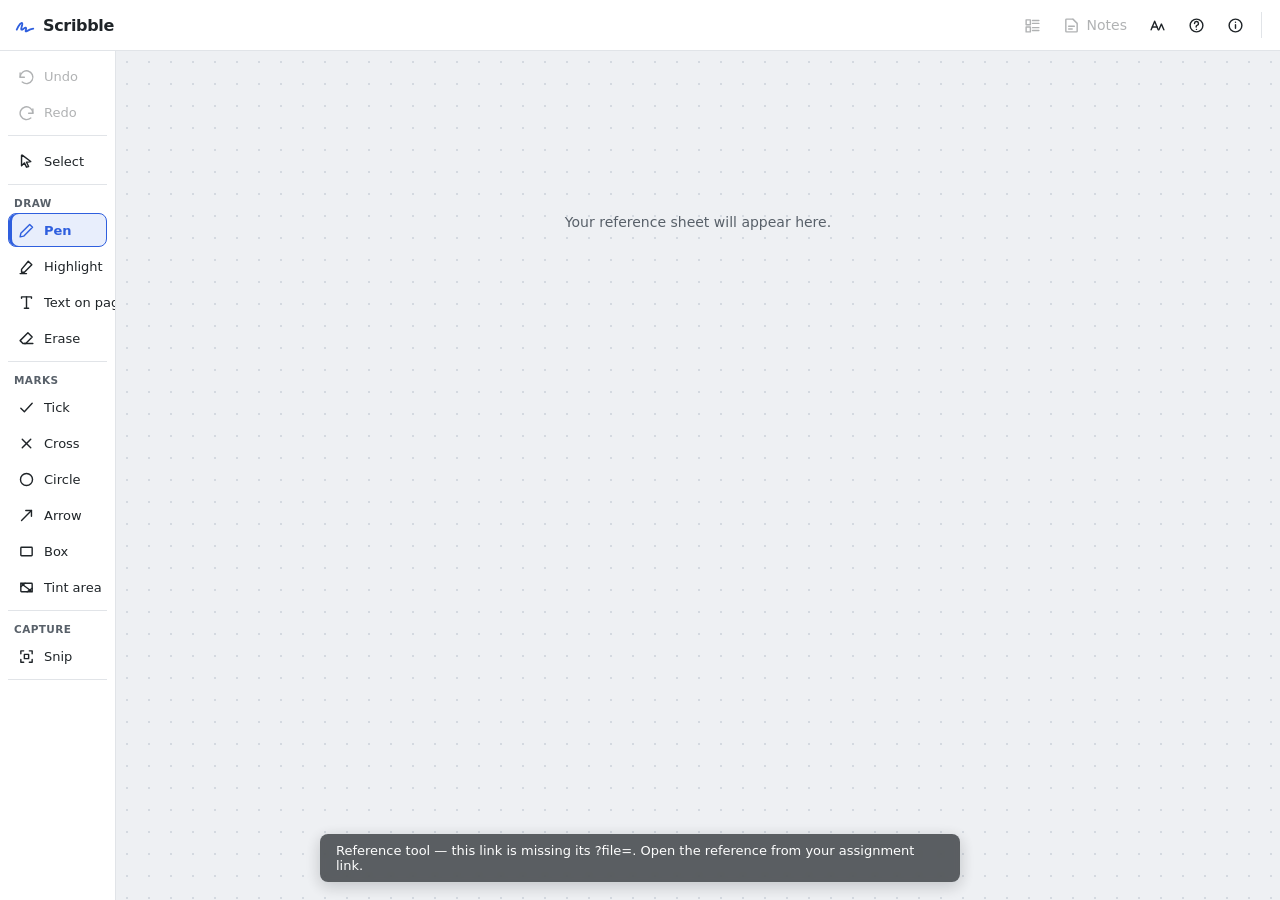
==== commit 08c4cffe: "v186: fix false 'Couldn't copy' on the reference tool — CSP (default-src 'self') blocks fetch(blob:)" ====
--- a/scribble/web/index.html
+++ b/scribble/web/index.html
@@ -20,7 +20,7 @@
        headers, and a stale app.js running against a fresh .wasm was the
        single biggest source of "it broke after an update". Bump APP_VERSION
        in app.js and these together on every release. -->
-  <link rel="stylesheet" href="style.css?v=183">
+  <link rel="stylesheet" href="style.css?v=186">
 </head>
 <body>
   <!-- ============================ TOP BAR ============================ -->
@@ -87,6 +87,20 @@
     <nav id="rail" aria-label="Tools">
       <!-- Overlay-only: drag grip + collapse toggle (hidden in standalone / Option-B via CSS). -->
       <span class="fp-grip" title="Drag to move the tools" aria-hidden="true"><svg viewBox="0 0 6 16"><circle cx="1.5" cy="4" r="1"/><circle cx="4.5" cy="4" r="1"/><circle cx="1.5" cy="8" r="1"/><circle cx="4.5" cy="8" r="1"/><circle cx="1.5" cy="12" r="1"/><circle cx="4.5" cy="12" r="1"/></svg></span>
+      <!-- v184 #3: the visible Draw⇄Answer mode switch — the always-on, TOUCH-reachable replacement for the
+           hidden Esc pause. Bound to setAnnotatePaused. Shown ONLY in the reparented PL overlay rail (chrome.css
+           gates it); hidden in standalone/embed, where there is no answer-through pause. NOT a .rail-group, so
+           the overflow engine never demotes it into More. -->
+      <div id="mode-seg" class="seg-group" role="group" aria-label="Draw or answer">
+        <button id="seg-draw" class="seg active" type="button" title="Draw on the question" aria-pressed="true">
+          <svg viewBox="0 0 24 24"><path d="M16.5 3.5l4 4L8 20l-5 1 1-5L16.5 3.5z"/></svg>
+          <span>Draw</span>
+        </button>
+        <button id="seg-answer" class="seg" type="button" title="Answer the question — clicks go through to type your answer" aria-pressed="false">
+          <svg viewBox="0 0 24 24"><rect x="2" y="6" width="20" height="12" rx="2"/><path d="M6 10h.01M10 10h.01M14 10h.01M18 10h.01M8 14h8"/></svg>
+          <span>Answer</span>
+        </button>
+      </div>
       <!-- Undo/Redo live here (not just the floating pill) so they're reachable on a
            touch device with no keyboard. Actions, not modes — they never go .active. -->
       <div class="rail-group">
@@ -356,22 +370,22 @@
   <!-- RACE-3 (audit, high): preload the whole module graph in parallel. The v172 wedge's leading
        mechanism is a script-blocking stall while parser-inserted modules wait; preloading shrinks
        the serial window. Keep this list in lockstep with app.js's imports. -->
-  <link rel="modulepreload" href="app.js?v=183">
-  <link rel="modulepreload" href="pkg/scribble.js?v=183">
-  <link rel="modulepreload" href="utils.js?v=183">
-  <link rel="modulepreload" href="pdf-writer.js?v=183">
-  <link rel="modulepreload" href="embed.js?v=183">
-  <link rel="modulepreload" href="idb.js?v=183">
-  <link rel="modulepreload" href="text-extract.js?v=183">
-  <link rel="modulepreload" href="modals.js?v=183">
-  <link rel="modulepreload" href="colorbar.js?v=183">
-  <link rel="modulepreload" href="notes-dock.js?v=183">
-  <link rel="modulepreload" href="floating-panel.js?v=183">
-  <link rel="modulepreload" href="overlay-pe.js?v=183">
-  <link rel="modulepreload" href="rail-resize.js?v=183">
-  <link rel="modulepreload" href="rail-overflow.js?v=183">
-  <link rel="modulepreload" href="calc-dodge.js?v=183">
-  <link rel="modulepreload" href="visible-band.js?v=183">
-  <script type="module" src="app.js?v=183"></script>
+  <link rel="modulepreload" href="app.js?v=186">
+  <link rel="modulepreload" href="pkg/scribble.js?v=186">
+  <link rel="modulepreload" href="utils.js?v=186">
+  <link rel="modulepreload" href="pdf-writer.js?v=186">
+  <link rel="modulepreload" href="embed.js?v=186">
+  <link rel="modulepreload" href="idb.js?v=186">
+  <link rel="modulepreload" href="text-extract.js?v=186">
+  <link rel="modulepreload" href="modals.js?v=186">
+  <link rel="modulepreload" href="colorbar.js?v=186">
+  <link rel="modulepreload" href="notes-dock.js?v=186">
+  <link rel="modulepreload" href="floating-panel.js?v=186">
+  <link rel="modulepreload" href="overlay-pe.js?v=186">
+  <link rel="modulepreload" href="rail-resize.js?v=186">
+  <link rel="modulepreload" href="rail-overflow.js?v=186">
+  <link rel="modulepreload" href="calc-dodge.js?v=186">
+  <link rel="modulepreload" href="visible-band.js?v=186">
+  <script type="module" src="app.js?v=186"></script>
 </body>
 </html>
--- a/scribble/web/style.css
+++ b/scribble/web/style.css
@@ -1305,6 +1305,12 @@
 .seg.active { background: var(--accent-soft); color: var(--accent); }
 .seg:disabled { opacity: 0.45; cursor: default; }
 
+/* v184 #3: the Draw⇄Answer switch is hidden EVERYWHERE by default — it's meaningful only in the transparent
+   PL overlay (where clicks either draw or fall through to the question). chrome.css re-shows it inside the
+   reparented overlay rail (.scribble-chrome), and there the rail is already display:none unless annotate-active,
+   so it appears only while annotating. In standalone/embed it stays hidden (no answer-through pause exists). */
+#mode-seg { display: none; }
+
 #pdf-canvas { display: block; border-radius: 2px; }
 #pdf-canvas[hidden] { display: none; }
 
@@ -1532,19 +1538,26 @@
   left: 50%;
   transform: translateX(-50%);
   z-index: 60; /* above #doc-controls — the toast was rendering behind the controls pill */
-  background: var(--ink);
+  /* v186: translucent so it no longer blocks the exam content it floats over. The user reported the opaque
+     toast hid "a lot of stuff in the middle of an exam"; the see-through rgba background lets the question show
+     through (--ink is #1f2428 = rgb(31,36,40)). The blur softens busy pages behind it in STANDALONE; in the
+     overlay #status sits in the transparent iframe so the blur is an inert no-op there — harmless, and the rgba
+     still delivers the see-through. Routine self-dismissing toast only — the critical .persist-alert stays opaque. */
+  background: rgba(31, 36, 40, 0.78);
+  backdrop-filter: blur(3px);
+  -webkit-backdrop-filter: blur(3px);
   color: #fff;
   font-size: 13px;
   padding: 9px 16px;
   border-radius: 8px;
-  box-shadow: 0 4px 16px rgba(20, 24, 28, 0.25);
+  box-shadow: 0 4px 16px rgba(20, 24, 28, 0.22);
   opacity: 0;
   transition: opacity 0.25s;
   pointer-events: none;
   max-width: 80vw;
 }
 
-#status.show { opacity: 1; }
+#status.show { opacity: 0.92; } /* v186: slight fade so the text, not just the background, lets the page through */
 
 /* Persistent alert (autosave failure / scratchpad nearly full). Pinned near the TOP-center so it is
    visible when the student is reading the question top (the bottom-fixed #status is the worst spot in a
